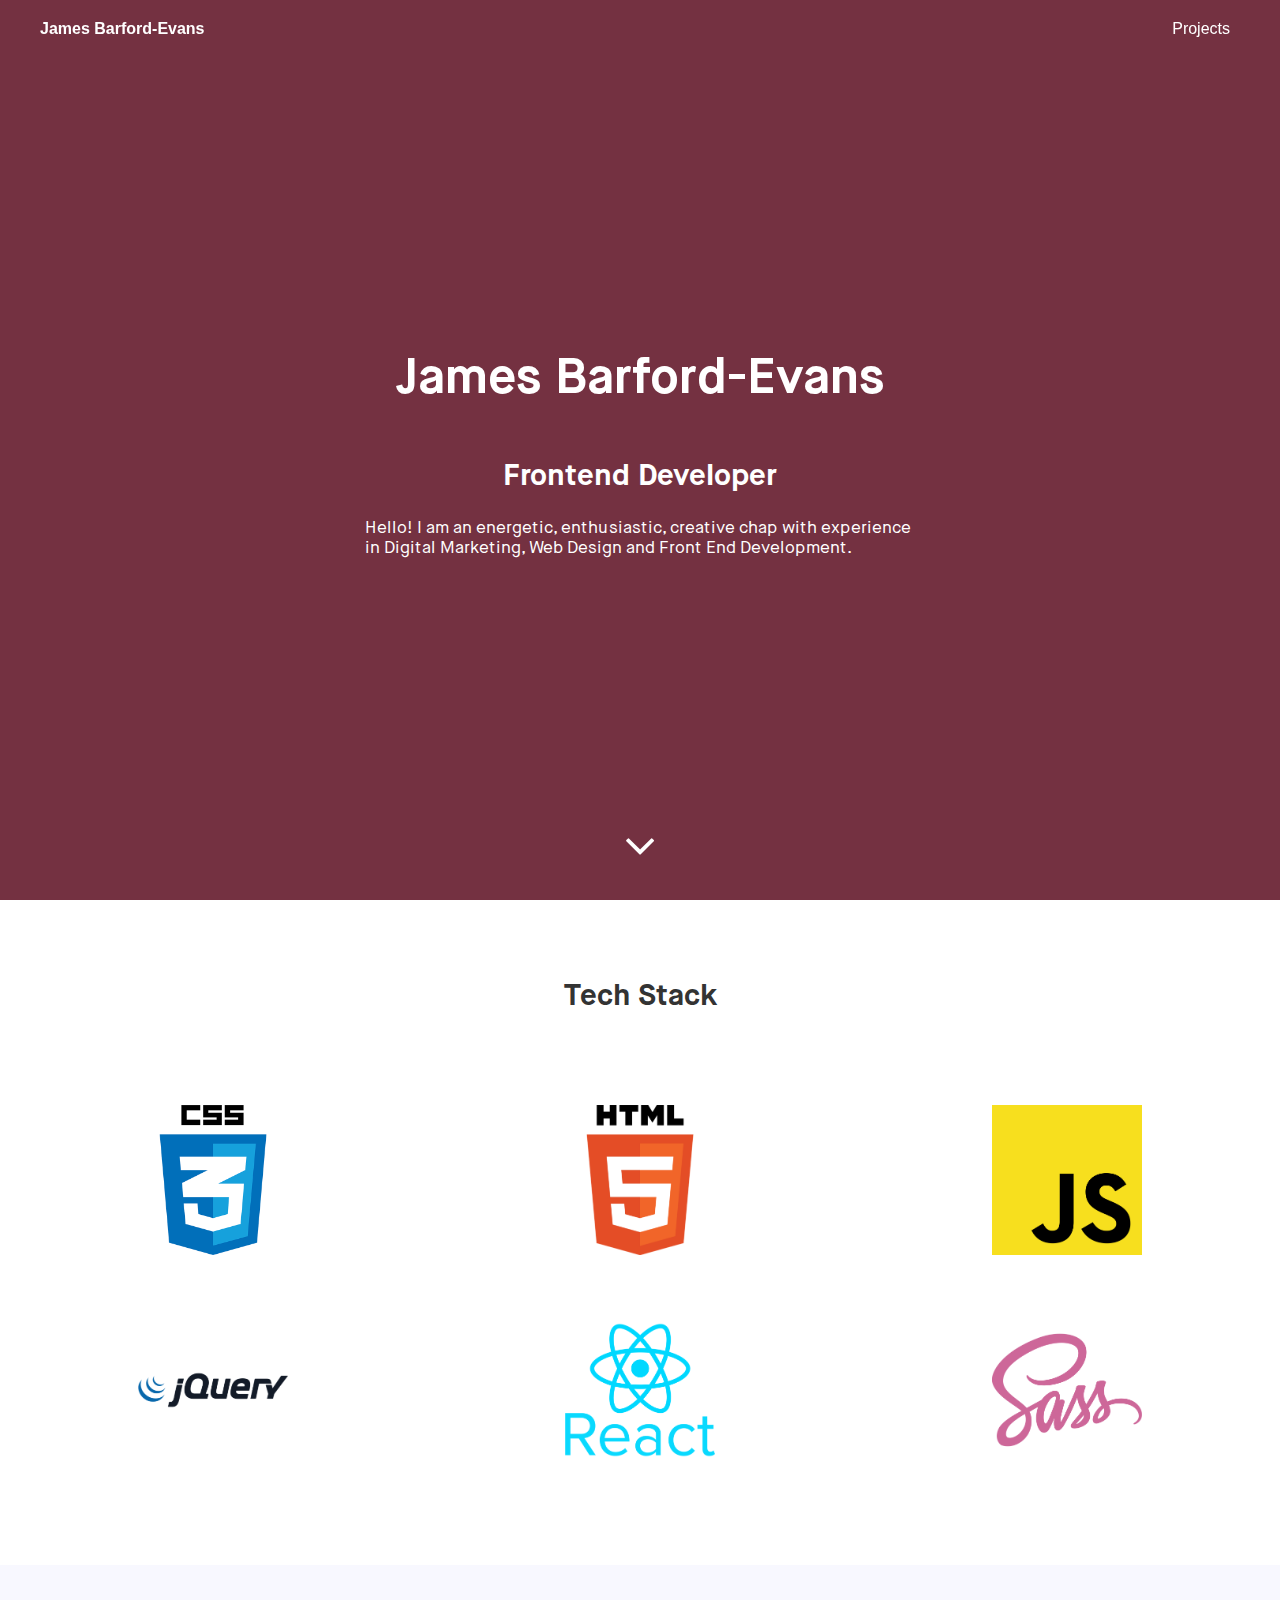
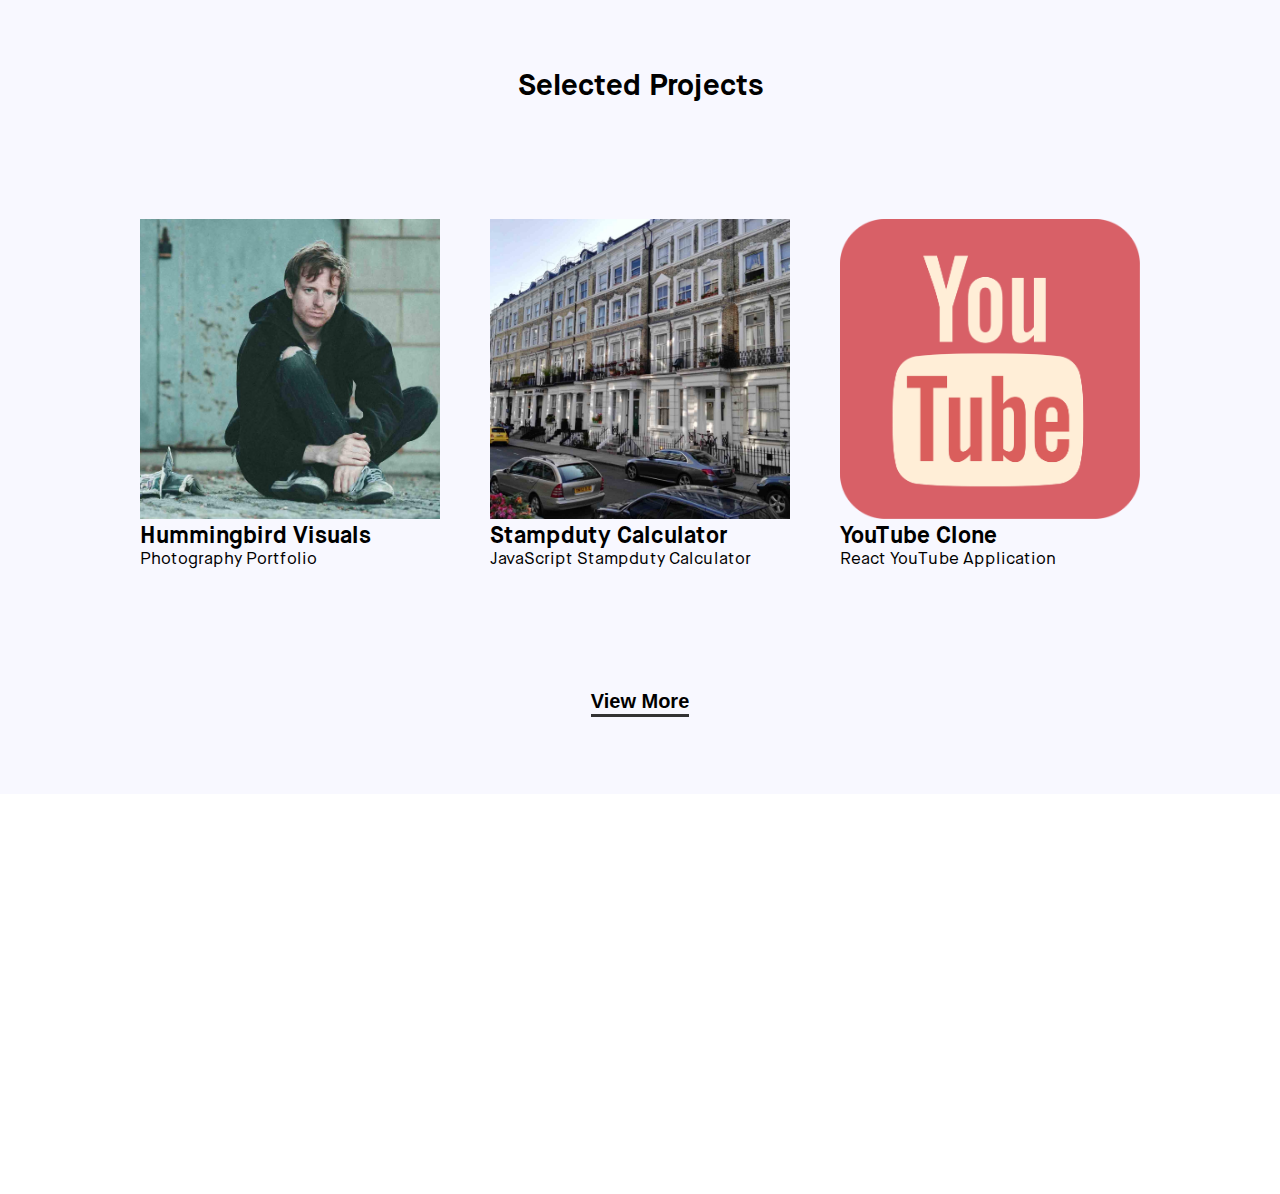
==== index.html @ e79465d1 "new files" ====
<!DOCTYPE html><html lang="en"><head><meta charset="utf-8"><meta name="viewport" content="width=device-width,initial-scale=1,shrink-to-fit=no"><meta name="theme-color" content="#000000"><link rel="manifest" href="/manifest.json"><link rel="shortcut icon" href="/favicon.png"><title>James Barford-Evans | Portfolio</title><link href="/static/css/main.0b4ca2fa.css" rel="stylesheet"></head><body><noscript>You need to enable JavaScript to run this app.</noscript><div id="root"></div><script type="text/javascript" src="/static/js/main.8e9142e5.js"></script></body></html>
---- static/css/main.0b4ca2fa.css ----
/*!
 *  Font Awesome 4.7.0 by @davegandy - http://fontawesome.io - @fontawesome
 *  License - http://fontawesome.io/license (Font: SIL OFL 1.1, CSS: MIT License)
 */@font-face{font-family:FontAwesome;src:url(/static/media/fontawesome-webfont.674f50d2.eot);src:url(/static/media/fontawesome-webfont.674f50d2.eot?#iefix&v=4.7.0) format("embedded-opentype"),url(/static/media/fontawesome-webfont.af7ae505.woff2) format("woff2"),url(/static/media/fontawesome-webfont.fee66e71.woff) format("woff"),url(/static/media/fontawesome-webfont.b06871f2.ttf) format("truetype"),url(/static/media/fontawesome-webfont.912ec66d.svg#fontawesomeregular) format("svg");font-weight:400;font-style:normal}.fa{display:inline-block;font:normal normal normal 14px/1 FontAwesome;font-size:inherit;text-rendering:auto;-webkit-font-smoothing:antialiased;-moz-osx-font-smoothing:grayscale}.fa-lg{font-size:1.33333333em;line-height:.75em;vertical-align:-15%}.fa-2x{font-size:2em}.fa-3x{font-size:3em}.fa-4x{font-size:4em}.fa-5x{font-size:5em}.fa-fw{width:1.28571429em;text-align:center}.fa-ul{padding-left:0;margin-left:2.14285714em;list-style-type:none}.fa-ul>li{position:relative}.fa-li{position:absolute;left:-2.14285714em;width:2.14285714em;top:.14285714em;text-align:center}.fa-li.fa-lg{left:-1.85714286em}.fa-border{padding:.2em .25em .15em;border:.08em solid #eee;border-radius:.1em}.fa-pull-left{float:left}.fa-pull-right{float:right}.fa.fa-pull-left{margin-right:.3em}.fa.fa-pull-right{margin-left:.3em}.pull-right{float:right}.pull-left{float:left}.fa.pull-left{margin-right:.3em}.fa.pull-right{margin-left:.3em}.fa-spin{-webkit-animation:fa-spin 2s infinite linear;animation:fa-spin 2s infinite linear}.fa-pulse{-webkit-animation:fa-spin 1s infinite steps(8);animation:fa-spin 1s infinite steps(8)}@-webkit-keyframes fa-spin{0%{-webkit-transform:rotate(0deg);transform:rotate(0deg)}to{-webkit-transform:rotate(359deg);transform:rotate(359deg)}}@keyframes fa-spin{0%{-webkit-transform:rotate(0deg);transform:rotate(0deg)}to{-webkit-transform:rotate(359deg);transform:rotate(359deg)}}.fa-rotate-90{-ms-filter:"progid:DXImageTransform.Microsoft.BasicImage(rotation=1)";-webkit-transform:rotate(90deg);-ms-transform:rotate(90deg);transform:rotate(90deg)}.fa-rotate-180{-ms-filter:"progid:DXImageTransform.Microsoft.BasicImage(rotation=2)";-webkit-transform:rotate(180deg);-ms-transform:rotate(180deg);transform:rotate(180deg)}.fa-rotate-270{-ms-filter:"progid:DXImageTransform.Microsoft.BasicImage(rotation=3)";-webkit-transform:rotate(270deg);-ms-transform:rotate(270deg);transform:rotate(270deg)}.fa-flip-horizontal{-ms-filter:"progid:DXImageTransform.Microsoft.BasicImage(rotation=0, mirror=1)";-webkit-transform:scaleX(-1);-ms-transform:scaleX(-1);transform:scaleX(-1)}.fa-flip-vertical{-ms-filter:"progid:DXImageTransform.Microsoft.BasicImage(rotation=2, mirror=1)";-webkit-transform:scaleY(-1);-ms-transform:scaleY(-1);transform:scaleY(-1)}:root .fa-flip-horizontal,:root .fa-flip-vertical,:root .fa-rotate-90,:root .fa-rotate-180,:root .fa-rotate-270{-webkit-filter:none;filter:none}.fa-stack{position:relative;display:inline-block;width:2em;height:2em;line-height:2em;vertical-align:middle}.fa-stack-1x,.fa-stack-2x{position:absolute;left:0;width:100%;text-align:center}.fa-stack-1x{line-height:inherit}.fa-stack-2x{font-size:2em}.fa-inverse{color:#fff}.fa-glass:before{content:"\F000"}.fa-music:before{content:"\F001"}.fa-search:before{content:"\F002"}.fa-envelope-o:before{content:"\F003"}.fa-heart:before{content:"\F004"}.fa-star:before{content:"\F005"}.fa-star-o:before{content:"\F006"}.fa-user:before{content:"\F007"}.fa-film:before{content:"\F008"}.fa-th-large:before{content:"\F009"}.fa-th:before{content:"\F00A"}.fa-th-list:before{content:"\F00B"}.fa-check:before{content:"\F00C"}.fa-close:before,.fa-remove:before,.fa-times:before{content:"\F00D"}.fa-search-plus:before{content:"\F00E"}.fa-search-minus:before{content:"\F010"}.fa-power-off:before{content:"\F011"}.fa-signal:before{content:"\F012"}.fa-cog:before,.fa-gear:before{content:"\F013"}.fa-trash-o:before{content:"\F014"}.fa-home:before{content:"\F015"}.fa-file-o:before{content:"\F016"}.fa-clock-o:before{content:"\F017"}.fa-road:before{content:"\F018"}.fa-download:before{content:"\F019"}.fa-arrow-circle-o-down:before{content:"\F01A"}.fa-arrow-circle-o-up:before{content:"\F01B"}.fa-inbox:before{content:"\F01C"}.fa-play-circle-o:before{content:"\F01D"}.fa-repeat:before,.fa-rotate-right:before{content:"\F01E"}.fa-refresh:before{content:"\F021"}.fa-list-alt:before{content:"\F022"}.fa-lock:before{content:"\F023"}.fa-flag:before{content:"\F024"}.fa-headphones:before{content:"\F025"}.fa-volume-off:before{content:"\F026"}.fa-volume-down:before{content:"\F027"}.fa-volume-up:before{content:"\F028"}.fa-qrcode:before{content:"\F029"}.fa-barcode:before{content:"\F02A"}.fa-tag:before{content:"\F02B"}.fa-tags:before{content:"\F02C"}.fa-book:before{content:"\F02D"}.fa-bookmark:before{content:"\F02E"}.fa-print:before{content:"\F02F"}.fa-camera:before{content:"\F030"}.fa-font:before{content:"\F031"}.fa-bold:before{content:"\F032"}.fa-italic:before{content:"\F033"}.fa-text-height:before{content:"\F034"}.fa-text-width:before{content:"\F035"}.fa-align-left:before{content:"\F036"}.fa-align-center:before{content:"\F037"}.fa-align-right:before{content:"\F038"}.fa-align-justify:before{content:"\F039"}.fa-list:before{content:"\F03A"}.fa-dedent:before,.fa-outdent:before{content:"\F03B"}.fa-indent:before{content:"\F03C"}.fa-video-camera:before{content:"\F03D"}.fa-image:before,.fa-photo:before,.fa-picture-o:before{content:"\F03E"}.fa-pencil:before{content:"\F040"}.fa-map-marker:before{content:"\F041"}.fa-adjust:before{content:"\F042"}.fa-tint:before{content:"\F043"}.fa-edit:before,.fa-pencil-square-o:before{content:"\F044"}.fa-share-square-o:before{content:"\F045"}.fa-check-square-o:before{content:"\F046"}.fa-arrows:before{content:"\F047"}.fa-step-backward:before{content:"\F048"}.fa-fast-backward:before{content:"\F049"}.fa-backward:before{content:"\F04A"}.fa-play:before{content:"\F04B"}.fa-pause:before{content:"\F04C"}.fa-stop:before{content:"\F04D"}.fa-forward:before{content:"\F04E"}.fa-fast-forward:before{content:"\F050"}.fa-step-forward:before{content:"\F051"}.fa-eject:before{content:"\F052"}.fa-chevron-left:before{content:"\F053"}.fa-chevron-right:before{content:"\F054"}.fa-plus-circle:before{content:"\F055"}.fa-minus-circle:before{content:"\F056"}.fa-times-circle:before{content:"\F057"}.fa-check-circle:before{content:"\F058"}.fa-question-circle:before{content:"\F059"}.fa-info-circle:before{content:"\F05A"}.fa-crosshairs:before{content:"\F05B"}.fa-times-circle-o:before{content:"\F05C"}.fa-check-circle-o:before{content:"\F05D"}.fa-ban:before{content:"\F05E"}.fa-arrow-left:before{content:"\F060"}.fa-arrow-right:before{content:"\F061"}.fa-arrow-up:before{content:"\F062"}.fa-arrow-down:before{content:"\F063"}.fa-mail-forward:before,.fa-share:before{content:"\F064"}.fa-expand:before{content:"\F065"}.fa-compress:before{content:"\F066"}.fa-plus:before{content:"\F067"}.fa-minus:before{content:"\F068"}.fa-asterisk:before{content:"\F069"}.fa-exclamation-circle:before{content:"\F06A"}.fa-gift:before{content:"\F06B"}.fa-leaf:before{content:"\F06C"}.fa-fire:before{content:"\F06D"}.fa-eye:before{content:"\F06E"}.fa-eye-slash:before{content:"\F070"}.fa-exclamation-triangle:before,.fa-warning:before{content:"\F071"}.fa-plane:before{content:"\F072"}.fa-calendar:before{content:"\F073"}.fa-random:before{content:"\F074"}.fa-comment:before{content:"\F075"}.fa-magnet:before{content:"\F076"}.fa-chevron-up:before{content:"\F077"}.fa-chevron-down:before{content:"\F078"}.fa-retweet:before{content:"\F079"}.fa-shopping-cart:before{content:"\F07A"}.fa-folder:before{content:"\F07B"}.fa-folder-open:before{content:"\F07C"}.fa-arrows-v:before{content:"\F07D"}.fa-arrows-h:before{content:"\F07E"}.fa-bar-chart-o:before,.fa-bar-chart:before{content:"\F080"}.fa-twitter-square:before{content:"\F081"}.fa-facebook-square:before{content:"\F082"}.fa-camera-retro:before{content:"\F083"}.fa-key:before{content:"\F084"}.fa-cogs:before,.fa-gears:before{content:"\F085"}.fa-comments:before{content:"\F086"}.fa-thumbs-o-up:before{content:"\F087"}.fa-thumbs-o-down:before{content:"\F088"}.fa-star-half:before{content:"\F089"}.fa-heart-o:before{content:"\F08A"}.fa-sign-out:before{content:"\F08B"}.fa-linkedin-square:before{content:"\F08C"}.fa-thumb-tack:before{content:"\F08D"}.fa-external-link:before{content:"\F08E"}.fa-sign-in:before{content:"\F090"}.fa-trophy:before{content:"\F091"}.fa-github-square:before{content:"\F092"}.fa-upload:before{content:"\F093"}.fa-lemon-o:before{content:"\F094"}.fa-phone:before{content:"\F095"}.fa-square-o:before{content:"\F096"}.fa-bookmark-o:before{content:"\F097"}.fa-phone-square:before{content:"\F098"}.fa-twitter:before{content:"\F099"}.fa-facebook-f:before,.fa-facebook:before{content:"\F09A"}.fa-github:before{content:"\F09B"}.fa-unlock:before{content:"\F09C"}.fa-credit-card:before{content:"\F09D"}.fa-feed:before,.fa-rss:before{content:"\F09E"}.fa-hdd-o:before{content:"\F0A0"}.fa-bullhorn:before{content:"\F0A1"}.fa-bell:before{content:"\F0F3"}.fa-certificate:before{content:"\F0A3"}.fa-hand-o-right:before{content:"\F0A4"}.fa-hand-o-left:before{content:"\F0A5"}.fa-hand-o-up:before{content:"\F0A6"}.fa-hand-o-down:before{content:"\F0A7"}.fa-arrow-circle-left:before{content:"\F0A8"}.fa-arrow-circle-right:before{content:"\F0A9"}.fa-arrow-circle-up:before{content:"\F0AA"}.fa-arrow-circle-down:before{content:"\F0AB"}.fa-globe:before{content:"\F0AC"}.fa-wrench:before{content:"\F0AD"}.fa-tasks:before{content:"\F0AE"}.fa-filter:before{content:"\F0B0"}.fa-briefcase:before{content:"\F0B1"}.fa-arrows-alt:before{content:"\F0B2"}.fa-group:before,.fa-users:before{content:"\F0C0"}.fa-chain:before,.fa-link:before{content:"\F0C1"}.fa-cloud:before{content:"\F0C2"}.fa-flask:before{content:"\F0C3"}.fa-cut:before,.fa-scissors:before{content:"\F0C4"}.fa-copy:before,.fa-files-o:before{content:"\F0C5"}.fa-paperclip:before{content:"\F0C6"}.fa-floppy-o:before,.fa-save:before{content:"\F0C7"}.fa-square:before{content:"\F0C8"}.fa-bars:before,.fa-navicon:before,.fa-reorder:before{content:"\F0C9"}.fa-list-ul:before{content:"\F0CA"}.fa-list-ol:before{content:"\F0CB"}.fa-strikethrough:before{content:"\F0CC"}.fa-underline:before{content:"\F0CD"}.fa-table:before{content:"\F0CE"}.fa-magic:before{content:"\F0D0"}.fa-truck:before{content:"\F0D1"}.fa-pinterest:before{content:"\F0D2"}.fa-pinterest-square:before{content:"\F0D3"}.fa-google-plus-square:before{content:"\F0D4"}.fa-google-plus:before{content:"\F0D5"}.fa-money:before{content:"\F0D6"}.fa-caret-down:before{content:"\F0D7"}.fa-caret-up:before{content:"\F0D8"}.fa-caret-left:before{content:"\F0D9"}.fa-caret-right:before{content:"\F0DA"}.fa-columns:before{content:"\F0DB"}.fa-sort:before,.fa-unsorted:before{content:"\F0DC"}.fa-sort-desc:before,.fa-sort-down:before{content:"\F0DD"}.fa-sort-asc:before,.fa-sort-up:before{content:"\F0DE"}.fa-envelope:before{content:"\F0E0"}.fa-linkedin:before{content:"\F0E1"}.fa-rotate-left:before,.fa-undo:before{content:"\F0E2"}.fa-gavel:before,.fa-legal:before{content:"\F0E3"}.fa-dashboard:before,.fa-tachometer:before{content:"\F0E4"}.fa-comment-o:before{content:"\F0E5"}.fa-comments-o:before{content:"\F0E6"}.fa-bolt:before,.fa-flash:before{content:"\F0E7"}.fa-sitemap:before{content:"\F0E8"}.fa-umbrella:before{content:"\F0E9"}.fa-clipboard:before,.fa-paste:before{content:"\F0EA"}.fa-lightbulb-o:before{content:"\F0EB"}.fa-exchange:before{content:"\F0EC"}.fa-cloud-download:before{content:"\F0ED"}.fa-cloud-upload:before{content:"\F0EE"}.fa-user-md:before{content:"\F0F0"}.fa-stethoscope:before{content:"\F0F1"}.fa-suitcase:before{content:"\F0F2"}.fa-bell-o:before{content:"\F0A2"}.fa-coffee:before{content:"\F0F4"}.fa-cutlery:before{content:"\F0F5"}.fa-file-text-o:before{content:"\F0F6"}.fa-building-o:before{content:"\F0F7"}.fa-hospital-o:before{content:"\F0F8"}.fa-ambulance:before{content:"\F0F9"}.fa-medkit:before{content:"\F0FA"}.fa-fighter-jet:before{content:"\F0FB"}.fa-beer:before{content:"\F0FC"}.fa-h-square:before{content:"\F0FD"}.fa-plus-square:before{content:"\F0FE"}.fa-angle-double-left:before{content:"\F100"}.fa-angle-double-right:before{content:"\F101"}.fa-angle-double-up:before{content:"\F102"}.fa-angle-double-down:before{content:"\F103"}.fa-angle-left:before{content:"\F104"}.fa-angle-right:before{content:"\F105"}.fa-angle-up:before{content:"\F106"}.fa-angle-down:before{content:"\F107"}.fa-desktop:before{content:"\F108"}.fa-laptop:before{content:"\F109"}.fa-tablet:before{content:"\F10A"}.fa-mobile-phone:before,.fa-mobile:before{content:"\F10B"}.fa-circle-o:before{content:"\F10C"}.fa-quote-left:before{content:"\F10D"}.fa-quote-right:before{content:"\F10E"}.fa-spinner:before{content:"\F110"}.fa-circle:before{content:"\F111"}.fa-mail-reply:before,.fa-reply:before{content:"\F112"}.fa-github-alt:before{content:"\F113"}.fa-folder-o:before{content:"\F114"}.fa-folder-open-o:before{content:"\F115"}.fa-smile-o:before{content:"\F118"}.fa-frown-o:before{content:"\F119"}.fa-meh-o:before{content:"\F11A"}.fa-gamepad:before{content:"\F11B"}.fa-keyboard-o:before{content:"\F11C"}.fa-flag-o:before{content:"\F11D"}.fa-flag-checkered:before{content:"\F11E"}.fa-terminal:before{content:"\F120"}.fa-code:before{content:"\F121"}.fa-mail-reply-all:before,.fa-reply-all:before{content:"\F122"}.fa-star-half-empty:before,.fa-star-half-full:before,.fa-star-half-o:before{content:"\F123"}.fa-location-arrow:before{content:"\F124"}.fa-crop:before{content:"\F125"}.fa-code-fork:before{content:"\F126"}.fa-chain-broken:before,.fa-unlink:before{content:"\F127"}.fa-question:before{content:"\F128"}.fa-info:before{content:"\F129"}.fa-exclamation:before{content:"\F12A"}.fa-superscript:before{content:"\F12B"}.fa-subscript:before{content:"\F12C"}.fa-eraser:before{content:"\F12D"}.fa-puzzle-piece:before{content:"\F12E"}.fa-microphone:before{content:"\F130"}.fa-microphone-slash:before{content:"\F131"}.fa-shield:before{content:"\F132"}.fa-calendar-o:before{content:"\F133"}.fa-fire-extinguisher:before{content:"\F134"}.fa-rocket:before{content:"\F135"}.fa-maxcdn:before{content:"\F136"}.fa-chevron-circle-left:before{content:"\F137"}.fa-chevron-circle-right:before{content:"\F138"}.fa-chevron-circle-up:before{content:"\F139"}.fa-chevron-circle-down:before{content:"\F13A"}.fa-html5:before{content:"\F13B"}.fa-css3:before{content:"\F13C"}.fa-anchor:before{content:"\F13D"}.fa-unlock-alt:before{content:"\F13E"}.fa-bullseye:before{content:"\F140"}.fa-ellipsis-h:before{content:"\F141"}.fa-ellipsis-v:before{content:"\F142"}.fa-rss-square:before{content:"\F143"}.fa-play-circle:before{content:"\F144"}.fa-ticket:before{content:"\F145"}.fa-minus-square:before{content:"\F146"}.fa-minus-square-o:before{content:"\F147"}.fa-level-up:before{content:"\F148"}.fa-level-down:before{content:"\F149"}.fa-check-square:before{content:"\F14A"}.fa-pencil-square:before{content:"\F14B"}.fa-external-link-square:before{content:"\F14C"}.fa-share-square:before{content:"\F14D"}.fa-compass:before{content:"\F14E"}.fa-caret-square-o-down:before,.fa-toggle-down:before{content:"\F150"}.fa-caret-square-o-up:before,.fa-toggle-up:before{content:"\F151"}.fa-caret-square-o-right:before,.fa-toggle-right:before{content:"\F152"}.fa-eur:before,.fa-euro:before{content:"\F153"}.fa-gbp:before{content:"\F154"}.fa-dollar:before,.fa-usd:before{content:"\F155"}.fa-inr:before,.fa-rupee:before{content:"\F156"}.fa-cny:before,.fa-jpy:before,.fa-rmb:before,.fa-yen:before{content:"\F157"}.fa-rouble:before,.fa-rub:before,.fa-ruble:before{content:"\F158"}.fa-krw:before,.fa-won:before{content:"\F159"}.fa-bitcoin:before,.fa-btc:before{content:"\F15A"}.fa-file:before{content:"\F15B"}.fa-file-text:before{content:"\F15C"}.fa-sort-alpha-asc:before{content:"\F15D"}.fa-sort-alpha-desc:before{content:"\F15E"}.fa-sort-amount-asc:before{content:"\F160"}.fa-sort-amount-desc:before{content:"\F161"}.fa-sort-numeric-asc:before{content:"\F162"}.fa-sort-numeric-desc:before{content:"\F163"}.fa-thumbs-up:before{content:"\F164"}.fa-thumbs-down:before{content:"\F165"}.fa-youtube-square:before{content:"\F166"}.fa-youtube:before{content:"\F167"}.fa-xing:before{content:"\F168"}.fa-xing-square:before{content:"\F169"}.fa-youtube-play:before{content:"\F16A"}.fa-dropbox:before{content:"\F16B"}.fa-stack-overflow:before{content:"\F16C"}.fa-instagram:before{content:"\F16D"}.fa-flickr:before{content:"\F16E"}.fa-adn:before{content:"\F170"}.fa-bitbucket:before{content:"\F171"}.fa-bitbucket-square:before{content:"\F172"}.fa-tumblr:before{content:"\F173"}.fa-tumblr-square:before{content:"\F174"}.fa-long-arrow-down:before{content:"\F175"}.fa-long-arrow-up:before{content:"\F176"}.fa-long-arrow-left:before{content:"\F177"}.fa-long-arrow-right:before{content:"\F178"}.fa-apple:before{content:"\F179"}.fa-windows:before{content:"\F17A"}.fa-android:before{content:"\F17B"}.fa-linux:before{content:"\F17C"}.fa-dribbble:before{content:"\F17D"}.fa-skype:before{content:"\F17E"}.fa-foursquare:before{content:"\F180"}.fa-trello:before{content:"\F181"}.fa-female:before{content:"\F182"}.fa-male:before{content:"\F183"}.fa-gittip:before,.fa-gratipay:before{content:"\F184"}.fa-sun-o:before{content:"\F185"}.fa-moon-o:before{content:"\F186"}.fa-archive:before{content:"\F187"}.fa-bug:before{content:"\F188"}.fa-vk:before{content:"\F189"}.fa-weibo:before{content:"\F18A"}.fa-renren:before{content:"\F18B"}.fa-pagelines:before{content:"\F18C"}.fa-stack-exchange:before{content:"\F18D"}.fa-arrow-circle-o-right:before{content:"\F18E"}.fa-arrow-circle-o-left:before{content:"\F190"}.fa-caret-square-o-left:before,.fa-toggle-left:before{content:"\F191"}.fa-dot-circle-o:before{content:"\F192"}.fa-wheelchair:before{content:"\F193"}.fa-vimeo-square:before{content:"\F194"}.fa-try:before,.fa-turkish-lira:before{content:"\F195"}.fa-plus-square-o:before{content:"\F196"}.fa-space-shuttle:before{content:"\F197"}.fa-slack:before{content:"\F198"}.fa-envelope-square:before{content:"\F199"}.fa-wordpress:before{content:"\F19A"}.fa-openid:before{content:"\F19B"}.fa-bank:before,.fa-institution:before,.fa-university:before{content:"\F19C"}.fa-graduation-cap:before,.fa-mortar-board:before{content:"\F19D"}.fa-yahoo:before{content:"\F19E"}.fa-google:before{content:"\F1A0"}.fa-reddit:before{content:"\F1A1"}.fa-reddit-square:before{content:"\F1A2"}.fa-stumbleupon-circle:before{content:"\F1A3"}.fa-stumbleupon:before{content:"\F1A4"}.fa-delicious:before{content:"\F1A5"}.fa-digg:before{content:"\F1A6"}.fa-pied-piper-pp:before{content:"\F1A7"}.fa-pied-piper-alt:before{content:"\F1A8"}.fa-drupal:before{content:"\F1A9"}.fa-joomla:before{content:"\F1AA"}.fa-language:before{content:"\F1AB"}.fa-fax:before{content:"\F1AC"}.fa-building:before{content:"\F1AD"}.fa-child:before{content:"\F1AE"}.fa-paw:before{content:"\F1B0"}.fa-spoon:before{content:"\F1B1"}.fa-cube:before{content:"\F1B2"}.fa-cubes:before{content:"\F1B3"}.fa-behance:before{content:"\F1B4"}.fa-behance-square:before{content:"\F1B5"}.fa-steam:before{content:"\F1B6"}.fa-steam-square:before{content:"\F1B7"}.fa-recycle:before{content:"\F1B8"}.fa-automobile:before,.fa-car:before{content:"\F1B9"}.fa-cab:before,.fa-taxi:before{content:"\F1BA"}.fa-tree:before{content:"\F1BB"}.fa-spotify:before{content:"\F1BC"}.fa-deviantart:before{content:"\F1BD"}.fa-soundcloud:before{content:"\F1BE"}.fa-database:before{content:"\F1C0"}.fa-file-pdf-o:before{content:"\F1C1"}.fa-file-word-o:before{content:"\F1C2"}.fa-file-excel-o:before{content:"\F1C3"}.fa-file-powerpoint-o:before{content:"\F1C4"}.fa-file-image-o:before,.fa-file-photo-o:before,.fa-file-picture-o:before{content:"\F1C5"}.fa-file-archive-o:before,.fa-file-zip-o:before{content:"\F1C6"}.fa-file-audio-o:before,.fa-file-sound-o:before{content:"\F1C7"}.fa-file-movie-o:before,.fa-file-video-o:before{content:"\F1C8"}.fa-file-code-o:before{content:"\F1C9"}.fa-vine:before{content:"\F1CA"}.fa-codepen:before{content:"\F1CB"}.fa-jsfiddle:before{content:"\F1CC"}.fa-life-bouy:before,.fa-life-buoy:before,.fa-life-ring:before,.fa-life-saver:before,.fa-support:before{content:"\F1CD"}.fa-circle-o-notch:before{content:"\F1CE"}.fa-ra:before,.fa-rebel:before,.fa-resistance:before{content:"\F1D0"}.fa-empire:before,.fa-ge:before{content:"\F1D1"}.fa-git-square:before{content:"\F1D2"}.fa-git:before{content:"\F1D3"}.fa-hacker-news:before,.fa-y-combinator-square:before,.fa-yc-square:before{content:"\F1D4"}.fa-tencent-weibo:before{content:"\F1D5"}.fa-qq:before{content:"\F1D6"}.fa-wechat:before,.fa-weixin:before{content:"\F1D7"}.fa-paper-plane:before,.fa-send:before{content:"\F1D8"}.fa-paper-plane-o:before,.fa-send-o:before{content:"\F1D9"}.fa-history:before{content:"\F1DA"}.fa-circle-thin:before{content:"\F1DB"}.fa-header:before{content:"\F1DC"}.fa-paragraph:before{content:"\F1DD"}.fa-sliders:before{content:"\F1DE"}.fa-share-alt:before{content:"\F1E0"}.fa-share-alt-square:before{content:"\F1E1"}.fa-bomb:before{content:"\F1E2"}.fa-futbol-o:before,.fa-soccer-ball-o:before{content:"\F1E3"}.fa-tty:before{content:"\F1E4"}.fa-binoculars:before{content:"\F1E5"}.fa-plug:before{content:"\F1E6"}.fa-slideshare:before{content:"\F1E7"}.fa-twitch:before{content:"\F1E8"}.fa-yelp:before{content:"\F1E9"}.fa-newspaper-o:before{content:"\F1EA"}.fa-wifi:before{content:"\F1EB"}.fa-calculator:before{content:"\F1EC"}.fa-paypal:before{content:"\F1ED"}.fa-google-wallet:before{content:"\F1EE"}.fa-cc-visa:before{content:"\F1F0"}.fa-cc-mastercard:before{content:"\F1F1"}.fa-cc-discover:before{content:"\F1F2"}.fa-cc-amex:before{content:"\F1F3"}.fa-cc-paypal:before{content:"\F1F4"}.fa-cc-stripe:before{content:"\F1F5"}.fa-bell-slash:before{content:"\F1F6"}.fa-bell-slash-o:before{content:"\F1F7"}.fa-trash:before{content:"\F1F8"}.fa-copyright:before{content:"\F1F9"}.fa-at:before{content:"\F1FA"}.fa-eyedropper:before{content:"\F1FB"}.fa-paint-brush:before{content:"\F1FC"}.fa-birthday-cake:before{content:"\F1FD"}.fa-area-chart:before{content:"\F1FE"}.fa-pie-chart:before{content:"\F200"}.fa-line-chart:before{content:"\F201"}.fa-lastfm:before{content:"\F202"}.fa-lastfm-square:before{content:"\F203"}.fa-toggle-off:before{content:"\F204"}.fa-toggle-on:before{content:"\F205"}.fa-bicycle:before{content:"\F206"}.fa-bus:before{content:"\F207"}.fa-ioxhost:before{content:"\F208"}.fa-angellist:before{content:"\F209"}.fa-cc:before{content:"\F20A"}.fa-ils:before,.fa-shekel:before,.fa-sheqel:before{content:"\F20B"}.fa-meanpath:before{content:"\F20C"}.fa-buysellads:before{content:"\F20D"}.fa-connectdevelop:before{content:"\F20E"}.fa-dashcube:before{content:"\F210"}.fa-forumbee:before{content:"\F211"}.fa-leanpub:before{content:"\F212"}.fa-sellsy:before{content:"\F213"}.fa-shirtsinbulk:before{content:"\F214"}.fa-simplybuilt:before{content:"\F215"}.fa-skyatlas:before{content:"\F216"}.fa-cart-plus:before{content:"\F217"}.fa-cart-arrow-down:before{content:"\F218"}.fa-diamond:before{content:"\F219"}.fa-ship:before{content:"\F21A"}.fa-user-secret:before{content:"\F21B"}.fa-motorcycle:before{content:"\F21C"}.fa-street-view:before{content:"\F21D"}.fa-heartbeat:before{content:"\F21E"}.fa-venus:before{content:"\F221"}.fa-mars:before{content:"\F222"}.fa-mercury:before{content:"\F223"}.fa-intersex:before,.fa-transgender:before{content:"\F224"}.fa-transgender-alt:before{content:"\F225"}.fa-venus-double:before{content:"\F226"}.fa-mars-double:before{content:"\F227"}.fa-venus-mars:before{content:"\F228"}.fa-mars-stroke:before{content:"\F229"}.fa-mars-stroke-v:before{content:"\F22A"}.fa-mars-stroke-h:before{content:"\F22B"}.fa-neuter:before{content:"\F22C"}.fa-genderless:before{content:"\F22D"}.fa-facebook-official:before{content:"\F230"}.fa-pinterest-p:before{content:"\F231"}.fa-whatsapp:before{content:"\F232"}.fa-server:before{content:"\F233"}.fa-user-plus:before{content:"\F234"}.fa-user-times:before{content:"\F235"}.fa-bed:before,.fa-hotel:before{content:"\F236"}.fa-viacoin:before{content:"\F237"}.fa-train:before{content:"\F238"}.fa-subway:before{content:"\F239"}.fa-medium:before{content:"\F23A"}.fa-y-combinator:before,.fa-yc:before{content:"\F23B"}.fa-optin-monster:before{content:"\F23C"}.fa-opencart:before{content:"\F23D"}.fa-expeditedssl:before{content:"\F23E"}.fa-battery-4:before,.fa-battery-full:before,.fa-battery:before{content:"\F240"}.fa-battery-3:before,.fa-battery-three-quarters:before{content:"\F241"}.fa-battery-2:before,.fa-battery-half:before{content:"\F242"}.fa-battery-1:before,.fa-battery-quarter:before{content:"\F243"}.fa-battery-0:before,.fa-battery-empty:before{content:"\F244"}.fa-mouse-pointer:before{content:"\F245"}.fa-i-cursor:before{content:"\F246"}.fa-object-group:before{content:"\F247"}.fa-object-ungroup:before{content:"\F248"}.fa-sticky-note:before{content:"\F249"}.fa-sticky-note-o:before{content:"\F24A"}.fa-cc-jcb:before{content:"\F24B"}.fa-cc-diners-club:before{content:"\F24C"}.fa-clone:before{content:"\F24D"}.fa-balance-scale:before{content:"\F24E"}.fa-hourglass-o:before{content:"\F250"}.fa-hourglass-1:before,.fa-hourglass-start:before{content:"\F251"}.fa-hourglass-2:before,.fa-hourglass-half:before{content:"\F252"}.fa-hourglass-3:before,.fa-hourglass-end:before{content:"\F253"}.fa-hourglass:before{content:"\F254"}.fa-hand-grab-o:before,.fa-hand-rock-o:before{content:"\F255"}.fa-hand-paper-o:before,.fa-hand-stop-o:before{content:"\F256"}.fa-hand-scissors-o:before{content:"\F257"}.fa-hand-lizard-o:before{content:"\F258"}.fa-hand-spock-o:before{content:"\F259"}.fa-hand-pointer-o:before{content:"\F25A"}.fa-hand-peace-o:before{content:"\F25B"}.fa-trademark:before{content:"\F25C"}.fa-registered:before{content:"\F25D"}.fa-creative-commons:before{content:"\F25E"}.fa-gg:before{content:"\F260"}.fa-gg-circle:before{content:"\F261"}.fa-tripadvisor:before{content:"\F262"}.fa-odnoklassniki:before{content:"\F263"}.fa-odnoklassniki-square:before{content:"\F264"}.fa-get-pocket:before{content:"\F265"}.fa-wikipedia-w:before{content:"\F266"}.fa-safari:before{content:"\F267"}.fa-chrome:before{content:"\F268"}.fa-firefox:before{content:"\F269"}.fa-opera:before{content:"\F26A"}.fa-internet-explorer:before{content:"\F26B"}.fa-television:before,.fa-tv:before{content:"\F26C"}.fa-contao:before{content:"\F26D"}.fa-500px:before{content:"\F26E"}.fa-amazon:before{content:"\F270"}.fa-calendar-plus-o:before{content:"\F271"}.fa-calendar-minus-o:before{content:"\F272"}.fa-calendar-times-o:before{content:"\F273"}.fa-calendar-check-o:before{content:"\F274"}.fa-industry:before{content:"\F275"}.fa-map-pin:before{content:"\F276"}.fa-map-signs:before{content:"\F277"}.fa-map-o:before{content:"\F278"}.fa-map:before{content:"\F279"}.fa-commenting:before{content:"\F27A"}.fa-commenting-o:before{content:"\F27B"}.fa-houzz:before{content:"\F27C"}.fa-vimeo:before{content:"\F27D"}.fa-black-tie:before{content:"\F27E"}.fa-fonticons:before{content:"\F280"}.fa-reddit-alien:before{content:"\F281"}.fa-edge:before{content:"\F282"}.fa-credit-card-alt:before{content:"\F283"}.fa-codiepie:before{content:"\F284"}.fa-modx:before{content:"\F285"}.fa-fort-awesome:before{content:"\F286"}.fa-usb:before{content:"\F287"}.fa-product-hunt:before{content:"\F288"}.fa-mixcloud:before{content:"\F289"}.fa-scribd:before{content:"\F28A"}.fa-pause-circle:before{content:"\F28B"}.fa-pause-circle-o:before{content:"\F28C"}.fa-stop-circle:before{content:"\F28D"}.fa-stop-circle-o:before{content:"\F28E"}.fa-shopping-bag:before{content:"\F290"}.fa-shopping-basket:before{content:"\F291"}.fa-hashtag:before{content:"\F292"}.fa-bluetooth:before{content:"\F293"}.fa-bluetooth-b:before{content:"\F294"}.fa-percent:before{content:"\F295"}.fa-gitlab:before{content:"\F296"}.fa-wpbeginner:before{content:"\F297"}.fa-wpforms:before{content:"\F298"}.fa-envira:before{content:"\F299"}.fa-universal-access:before{content:"\F29A"}.fa-wheelchair-alt:before{content:"\F29B"}.fa-question-circle-o:before{content:"\F29C"}.fa-blind:before{content:"\F29D"}.fa-audio-description:before{content:"\F29E"}.fa-volume-control-phone:before{content:"\F2A0"}.fa-braille:before{content:"\F2A1"}.fa-assistive-listening-systems:before{content:"\F2A2"}.fa-american-sign-language-interpreting:before,.fa-asl-interpreting:before{content:"\F2A3"}.fa-deaf:before,.fa-deafness:before,.fa-hard-of-hearing:before{content:"\F2A4"}.fa-glide:before{content:"\F2A5"}.fa-glide-g:before{content:"\F2A6"}.fa-sign-language:before,.fa-signing:before{content:"\F2A7"}.fa-low-vision:before{content:"\F2A8"}.fa-viadeo:before{content:"\F2A9"}.fa-viadeo-square:before{content:"\F2AA"}.fa-snapchat:before{content:"\F2AB"}.fa-snapchat-ghost:before{content:"\F2AC"}.fa-snapchat-square:before{content:"\F2AD"}.fa-pied-piper:before{content:"\F2AE"}.fa-first-order:before{content:"\F2B0"}.fa-yoast:before{content:"\F2B1"}.fa-themeisle:before{content:"\F2B2"}.fa-google-plus-circle:before,.fa-google-plus-official:before{content:"\F2B3"}.fa-fa:before,.fa-font-awesome:before{content:"\F2B4"}.fa-handshake-o:before{content:"\F2B5"}.fa-envelope-open:before{content:"\F2B6"}.fa-envelope-open-o:before{content:"\F2B7"}.fa-linode:before{content:"\F2B8"}.fa-address-book:before{content:"\F2B9"}.fa-address-book-o:before{content:"\F2BA"}.fa-address-card:before,.fa-vcard:before{content:"\F2BB"}.fa-address-card-o:before,.fa-vcard-o:before{content:"\F2BC"}.fa-user-circle:before{content:"\F2BD"}.fa-user-circle-o:before{content:"\F2BE"}.fa-user-o:before{content:"\F2C0"}.fa-id-badge:before{content:"\F2C1"}.fa-drivers-license:before,.fa-id-card:before{content:"\F2C2"}.fa-drivers-license-o:before,.fa-id-card-o:before{content:"\F2C3"}.fa-quora:before{content:"\F2C4"}.fa-free-code-camp:before{content:"\F2C5"}.fa-telegram:before{content:"\F2C6"}.fa-thermometer-4:before,.fa-thermometer-full:before,.fa-thermometer:before{content:"\F2C7"}.fa-thermometer-3:before,.fa-thermometer-three-quarters:before{content:"\F2C8"}.fa-thermometer-2:before,.fa-thermometer-half:before{content:"\F2C9"}.fa-thermometer-1:before,.fa-thermometer-quarter:before{content:"\F2CA"}.fa-thermometer-0:before,.fa-thermometer-empty:before{content:"\F2CB"}.fa-shower:before{content:"\F2CC"}.fa-bath:before,.fa-bathtub:before,.fa-s15:before{content:"\F2CD"}.fa-podcast:before{content:"\F2CE"}.fa-window-maximize:before{content:"\F2D0"}.fa-window-minimize:before{content:"\F2D1"}.fa-window-restore:before{content:"\F2D2"}.fa-times-rectangle:before,.fa-window-close:before{content:"\F2D3"}.fa-times-rectangle-o:before,.fa-window-close-o:before{content:"\F2D4"}.fa-bandcamp:before{content:"\F2D5"}.fa-grav:before{content:"\F2D6"}.fa-etsy:before{content:"\F2D7"}.fa-imdb:before{content:"\F2D8"}.fa-ravelry:before{content:"\F2D9"}.fa-eercast:before{content:"\F2DA"}.fa-microchip:before{content:"\F2DB"}.fa-snowflake-o:before{content:"\F2DC"}.fa-superpowers:before{content:"\F2DD"}.fa-wpexplorer:before{content:"\F2DE"}.fa-meetup:before{content:"\F2E0"}.sr-only{position:absolute;width:1px;height:1px;padding:0;margin:-1px;overflow:hidden;clip:rect(0,0,0,0);border:0}.sr-only-focusable:active,.sr-only-focusable:focus{position:static;width:auto;height:auto;margin:0;overflow:visible;clip:auto}@font-face{font-family:Maison Neue Bold;src:url(/static/media/MaisonNeue-Bold.b6953f17.woff2) format("woff2"),url(/static/media/MaisonNeue-Bold.0870813d.woff) format("woff");font-weight:700;font-style:normal}@font-face{font-family:Maison Neue STD;src:url(/static/media/MaisonNeue-Book.08c77ea1.woff2) format("woff2"),url(/static/media/MaisonNeue-Book.6ac3d601.woff) format("woff");font-weight:400;font-style:normal}html{line-height:1.15;-ms-text-size-adjust:100%;-webkit-text-size-adjust:100%;-webkit-font-smoothing:antialiased;-moz-osx-font-smoothing:grayscale}body{margin:0}article,aside,figcaption,figure,footer,header,main,nav,section{display:block}figure{margin:1em 40px}hr{-webkit-box-sizing:content-box;box-sizing:content-box;height:0;overflow:visible}pre{font-family:monospace,monospace;font-size:1em}a{background-color:transparent;-webkit-text-decoration-skip:objects;text-decoration:none;color:inherit;font-family:sans-serif}abbr[title]{border-bottom:none;text-decoration:underline;-webkit-text-decoration:underline dotted;text-decoration:underline dotted}b,strong{font-weight:inherit;font-weight:bolder}code,kbd,samp{font-family:monospace,monospace;font-size:1em}dfn{font-style:italic}mark{background-color:#ff0;color:#000}small{font-size:80%}sub,sup{font-size:75%;line-height:0;position:relative;vertical-align:baseline}sub{bottom:-.25em}sup{top:-.5em}audio,video{display:inline-block}audio:not([controls]){display:none;height:0}img{border-style:none}svg:not(:root){overflow:hidden}button,input,optgroup,select,textarea{font-family:Arimo,sans-serif;font-size:100%;line-height:1.15;margin:0}button,input{overflow:visible}button,select{text-transform:none}[type=reset],[type=submit],button,html [type=button]{-webkit-appearance:button}[type=button]::-moz-focus-inner,[type=reset]::-moz-focus-inner,[type=submit]::-moz-focus-inner,button::-moz-focus-inner{border-style:none;padding:0}[type=button]:-moz-focusring,[type=reset]:-moz-focusring,[type=submit]:-moz-focusring,button:-moz-focusring{outline:1px dotted ButtonText}fieldset{padding:.35em .75em .625em}legend{-webkit-box-sizing:border-box;box-sizing:border-box;color:inherit;display:table;max-width:100%;padding:0;white-space:normal}progress{display:inline-block;vertical-align:baseline}textarea{overflow:auto}[type=checkbox],[type=radio]{-webkit-box-sizing:border-box;box-sizing:border-box;padding:0}[type=number]::-webkit-inner-spin-button,[type=number]::-webkit-outer-spin-button{height:auto}[type=search]{-webkit-appearance:textfield;outline-offset:-2px}[type=search]::-webkit-search-cancel-button,[type=search]::-webkit-search-decoration{-webkit-appearance:none}::-webkit-file-upload-button{-webkit-appearance:button;font:inherit}details,menu{display:block}summary{display:list-item}canvas{display:inline-block}[hidden],template{display:none}*{-webkit-box-sizing:border-box;box-sizing:border-box}h1{font-family:Maison Neue Bold,sans-serif;font-size:50px;margin:0;line-height:75px}@media (min-width:320px) and (max-width:740px){h1{font-size:35px;line-height:35px;padding-bottom:20px}}h2{font-family:Maison Neue Bold,sans-serif;font-size:30px}h3{font-size:23px}h3,h4{font-family:Maison Neue Bold,sans-serif;margin:0}h4{font-size:25px}p{font-family:Maison Neue STD,sans-serif;font-size:17px;margin:0}@media (min-width:320px) and (max-width:740px){p{font-size:17px;line-height:22px}}ul{list-style:none;margin:0;padding:0}li{font-family:Maison Neue STD,sans-serif}.nav{padding-top:20px;position:fixed;z-index:2;padding-right:40px;right:0;color:#fff}.nav-ul{display:block;-webkit-transition:.8s;-o-transition:.8s;transition:.8s}.nav-li{display:inline-block;font-size:16px;padding-right:10px;padding-left:20px}.nav-li:nth-child(2) a:hover,.nav-li:nth-child(3) a:hover{border-bottom:2px solid #fff;padding-bottom:5px;-webkit-transition:.3s;-o-transition:.3s;transition:.3s}.nav-li:first-child{font-weight:700;left:0;position:fixed;padding-left:40px}@media (min-width:320px) and (max-width:740px){.nav-li:first-child{padding-left:20px}}.button{list-style:none;padding:0;margin:0;text-align:center;font-weight:700;font-size:20px}.button-link{text-decoration:none;position:relative;display:inline-block;text-align:center;margin:0 auto;margin-top:0;margin-top:80px}.button-link-background{background:#333;position:absolute;height:3px;top:100%;left:0;right:0;bottom:0;z-index:0;-webkit-transition:.3s ease-in-out;-o-transition:.3s ease-in-out;transition:.3s ease-in-out}.button-link:hover .button-link-background{height:100%;top:0;left:-10px;right:-10px;background:#c2efdd;-webkit-transition:.8s ease-in-out;-o-transition:.8s ease-in-out;transition:.8s ease-in-out}.button-link-label{position:relative;z-index:0}.project-page-wrap{top:0;left:0;z-index:0;padding-bottom:80px;position:absolute;width:100%;height:auto;-webkit-animation:fadein .5s;animation:fadein .5s;background:#fff}@-webkit-keyframes fadein{0%{opacity:0}to{opacity:1}}@keyframes fadein{0%{opacity:0}to{opacity:1}}.project-page-wrap p{width:50%;padding:0 40px;line-height:30px}@media (min-width:320px) and (max-width:740px){.project-page-wrap p{width:100%;padding:0 20px}}.back-to-projects{position:fixed;font-variant:small-caps;top:20px;right:40px;color:#fff;font-weight:700}.project-page-block-1,.project-page-block-2{width:100%;display:-ms-flexbox;display:flex;-ms-flex-direction:row;flex-direction:row;-ms-flex-pack:justify;justify-content:space-between;-ms-flex-pack:center;justify-content:center}.project-page-block-1{padding-top:80px;height:auto}@media (min-width:320px) and (max-width:740px){.project-page-block-1{-ms-flex-direction:column-reverse;flex-direction:column-reverse;height:auto}}.project-page-block-2{height:600px}@media (min-width:320px) and (max-width:740px){.project-page-block-2{height:400px;background-position:50%}}.web-showcase-image,.web-showcase-phone-image{margin:0;display:block;position:relative}.web-showcase-image{width:80%}.web-showcase-phone-image{height:280px}.img-block{width:50%;-ms-flex-align:center;align-items:center;-ms-flex-pack:center;justify-content:center}.img-block,.side-header{display:-ms-flexbox;display:flex}.side-header{-ms-flex-direction:column;flex-direction:column;-ms-flex-pack:left;justify-content:left;-ms-flex-align:left;align-items:left;width:40%}@media (min-width:320px) and (max-width:740px){.side-header{width:100%;-ms-flex-pack:center;justify-content:center;-ms-flex-align:center;align-items:center;padding-bottom:40px}}.project-sub-header{text-align:left!important;padding:0!important}@media (min-width:320px) and (max-width:740px){.project-sub-header{text-align:center!important}}.project-splash{position:relative;width:100%;height:400px;-webkit-animation:fadein 1.5s;animation:fadein 1.5s;background:#c2585e}@-webkit-keyframes fadein{0%{opacity:0}to{opacity:1}}@keyframes fadein{0%{opacity:0}to{opacity:1}}.project-splash .project-splash-text{height:100%;width:100%;display:-ms-flexbox;display:flex;-ms-flex-align:center;align-items:center;-ms-flex-pack:center;justify-content:center}@media (min-width:320px) and (max-width:740px){.project-splash .project-splash-text{padding-top:40px}}.project-splash .project-splash-text h3{margin-top:10%;color:#fff;font-variant:small-caps;text-align:center}@media (min-width:320px) and (max-width:740px){.project-splash .project-splash-text h3{line-height:50px}}@media (max-width:414px){.project-splash .project-splash-text .mobcol{margin-left:10px;margin-right:10px;padding:0}}.project-grid{background:#fff;width:100%;margin-bottom:400px;padding-bottom:80px;overflow:hidden}.project-grid h2{margin:0;padding:80px;text-align:center}.project-grid-list{display:-ms-flexbox;display:flex;-ms-flex-direction:row;flex-direction:row;-ms-flex-wrap:wrap;flex-wrap:wrap;-ms-flex-align:center;align-items:center;-ms-flex-pack:center;justify-content:center;height:100%;-webkit-transition:.5s;-o-transition:.5s;transition:.5s}.project-grid-items{margin:10px 2% 40px}.project-grid-img{width:300px;height:300px;-o-object-fit:cover;object-fit:cover}@media (min-width:320px) and (max-width:740px){.project-grid-img{height:270px;-o-object-fit:cover;object-fit:cover}}.footer{height:400px;background-color:#b1c6e5;color:#fff;width:100%;display:-ms-flexbox;display:flex;-ms-flex-direction:column;flex-direction:column;-ms-flex-pack:center;justify-content:center;-ms-flex-align:center;align-items:center;position:fixed;bottom:0;z-index:-1}.footer a{font-weight:700}.footer h3{padding-bottom:10px}.footer-logo-github,.footer-logo-linkedin{display:inline-block;font-size:30px;color:#f8f8ff;margin:20px 5px 5px;text-align:center;padding:7px 0 0;line-height:25px;width:50px;height:50px;border:2px solid #f8f8ff;border-radius:50%}.footer-logo-github:hover,.footer-logo-linkedin:hover{background-color:#f8f8ff;color:#c2585e;border:2px solid #f8f8ff;-webkit-transition:.3s ease-in-out;-o-transition:.3s ease-in-out;transition:.3s ease-in-out}.list-logos{width:40%}.main-list{padding-bottom:50px;background-color:#fff}.main-list h2{color:#333;font-weight:700;text-align:center;margin:0;padding:80px}.list-group{-ms-flex-direction:row;flex-direction:row;-ms-flex-wrap:wrap;flex-wrap:wrap}.list-group,.list-items{display:-ms-flexbox;display:flex}.list-items{-ms-flex-pack:center;justify-content:center;-ms-flex-align:center;align-items:center;margin:10px 2% 0;-ms-flex-positive:1;flex-grow:1;width:calc(100% * 0.25 - 10px - 1px);padding-bottom:50px;letter-spacing:.3px}@media (min-width:320px) and (max-width:740px){.list-items{width:calc(100% * 0.333333333333333 - 10px - 1px)}}.button{list-style:none;padding:0;margin:0;text-align:center;font-weight:700;font-size:20px}.button-link{text-decoration:none;position:relative;display:inline-block;text-align:center;margin:0 auto;margin-top:0;margin-top:80px}.button-link-background{background:#333;position:absolute;height:3px;top:100%;left:0;right:0;bottom:0;z-index:0;-webkit-transition:.3s ease-in-out;-o-transition:.3s ease-in-out;transition:.3s ease-in-out}.button-link:hover .button-link-background{height:100%;top:0;left:-10px;right:-10px;background:#c2efdd;-webkit-transition:.8s ease-in-out;-o-transition:.8s ease-in-out;transition:.8s ease-in-out}.button-link-label{position:relative;z-index:0}.selected-projects{width:100%;margin:0 auto;display:block;padding:0 10px 80px;margin-bottom:400px;background-color:#f8f8ff}@media (min-width:320px) and (max-width:740px){.selected-projects{width:100%}}.selected-projects-title{display:block;text-align:center;padding:80px}.selected-projects-gallery{display:-ms-flexbox;display:flex;-ms-flex-direction:row;flex-direction:row;-ms-flex-wrap:wrap;flex-wrap:wrap;-ms-flex-align:center;align-items:center;-ms-flex-pack:center;justify-content:center;height:100%;width:100%}.selected-projects-item{margin:10px 2% 40px}.project-image{width:300px;height:300px;-o-object-fit:cover;object-fit:cover}@media (min-width:320px) and (max-width:740px){.project-image{height:270px;-o-object-fit:cover;object-fit:cover}}.selected-projects-btn{text-align:center;border-bottom:2px solid #333}.home-text-wrap{display:flex;display:-ms-flexbox;display:-webkit-flex;-ms-flex-direction:column;flex-direction:column;-ms-flex-pack:center;justify-content:center;-ms-flex-align:center;align-items:center;background-color:#743141;text-align:center}.home-text{color:#fff;z-index:1;text-align:center;width:550px}.home-text p{text-align:left}@media (min-width:320px) and (max-width:740px){.home-text{width:auto;padding-left:20px;padding-right:20px}}.fa-angle-down{font-size:50px;color:#fff;position:absolute;bottom:30px}@media (min-width:320px) and (max-width:740px){.fa-angle-down{display:none}}
/*# sourceMappingURL=main.0b4ca2fa.css.map*/
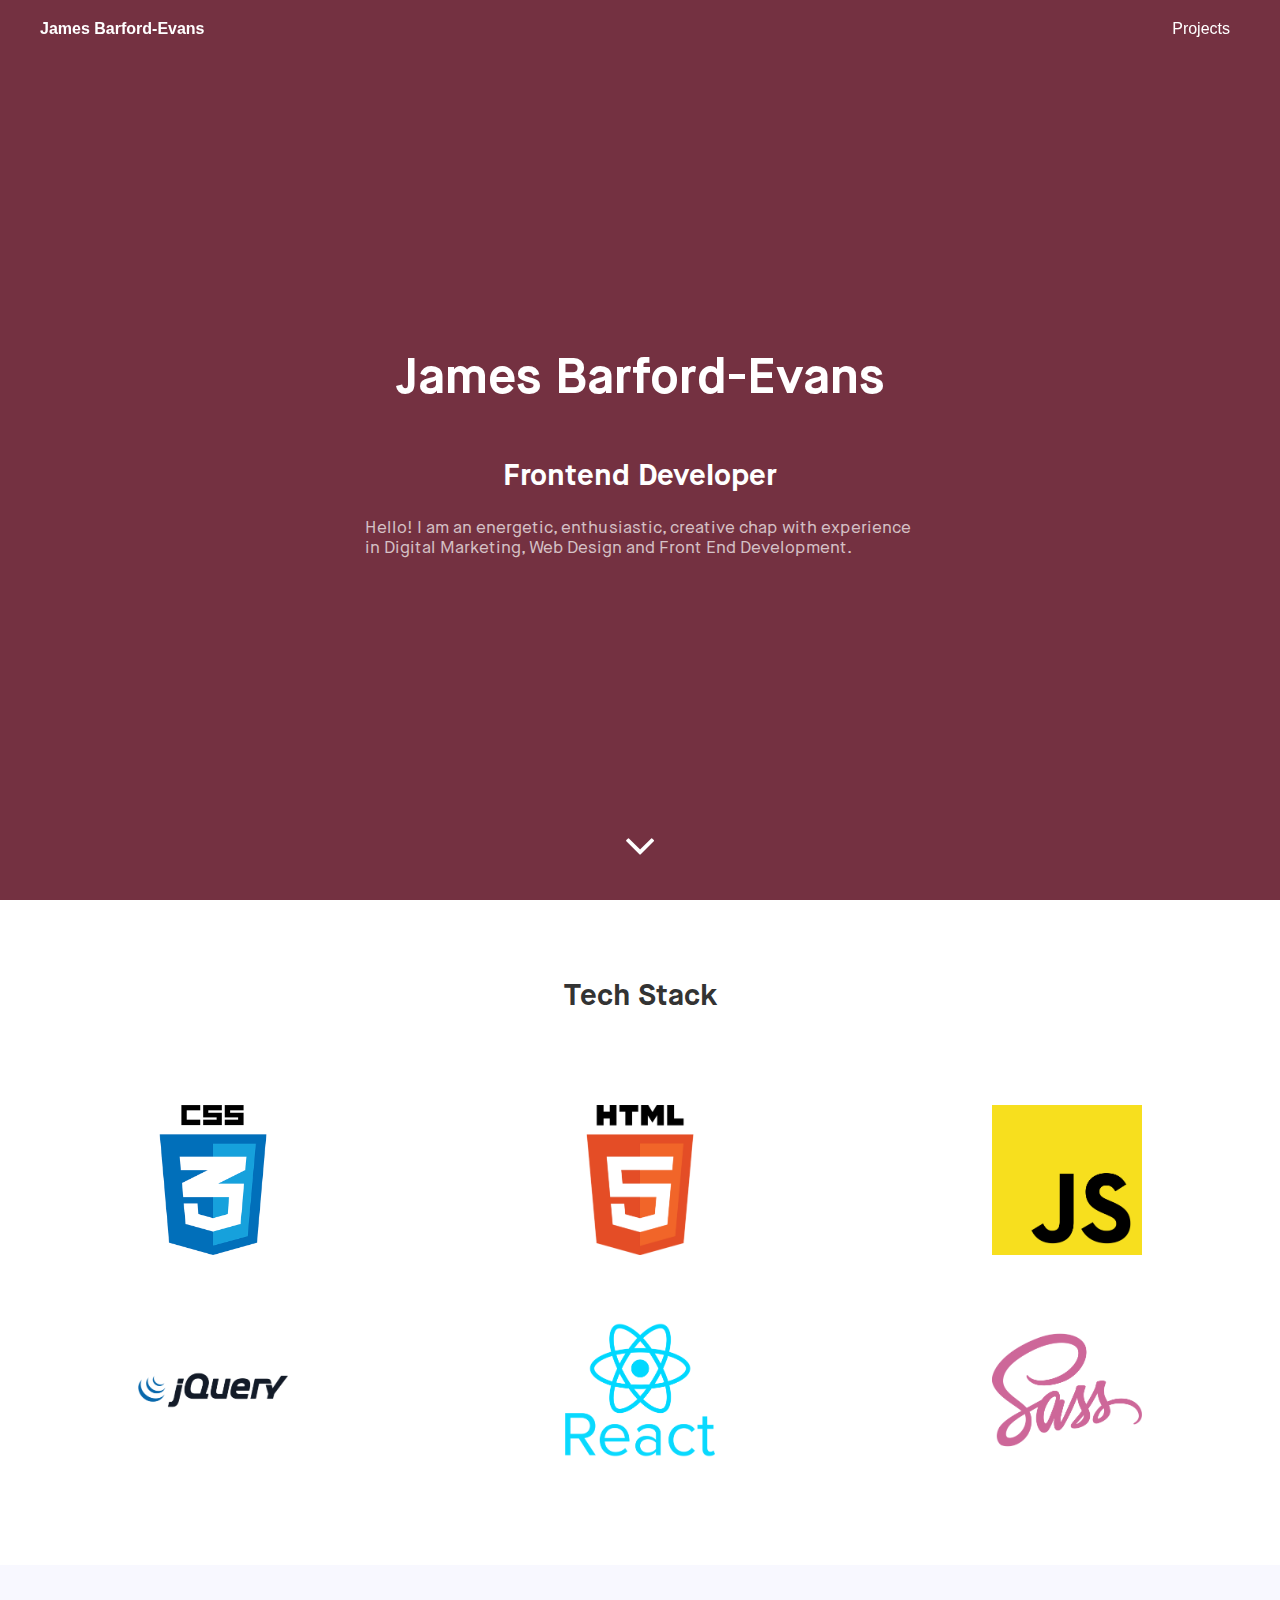
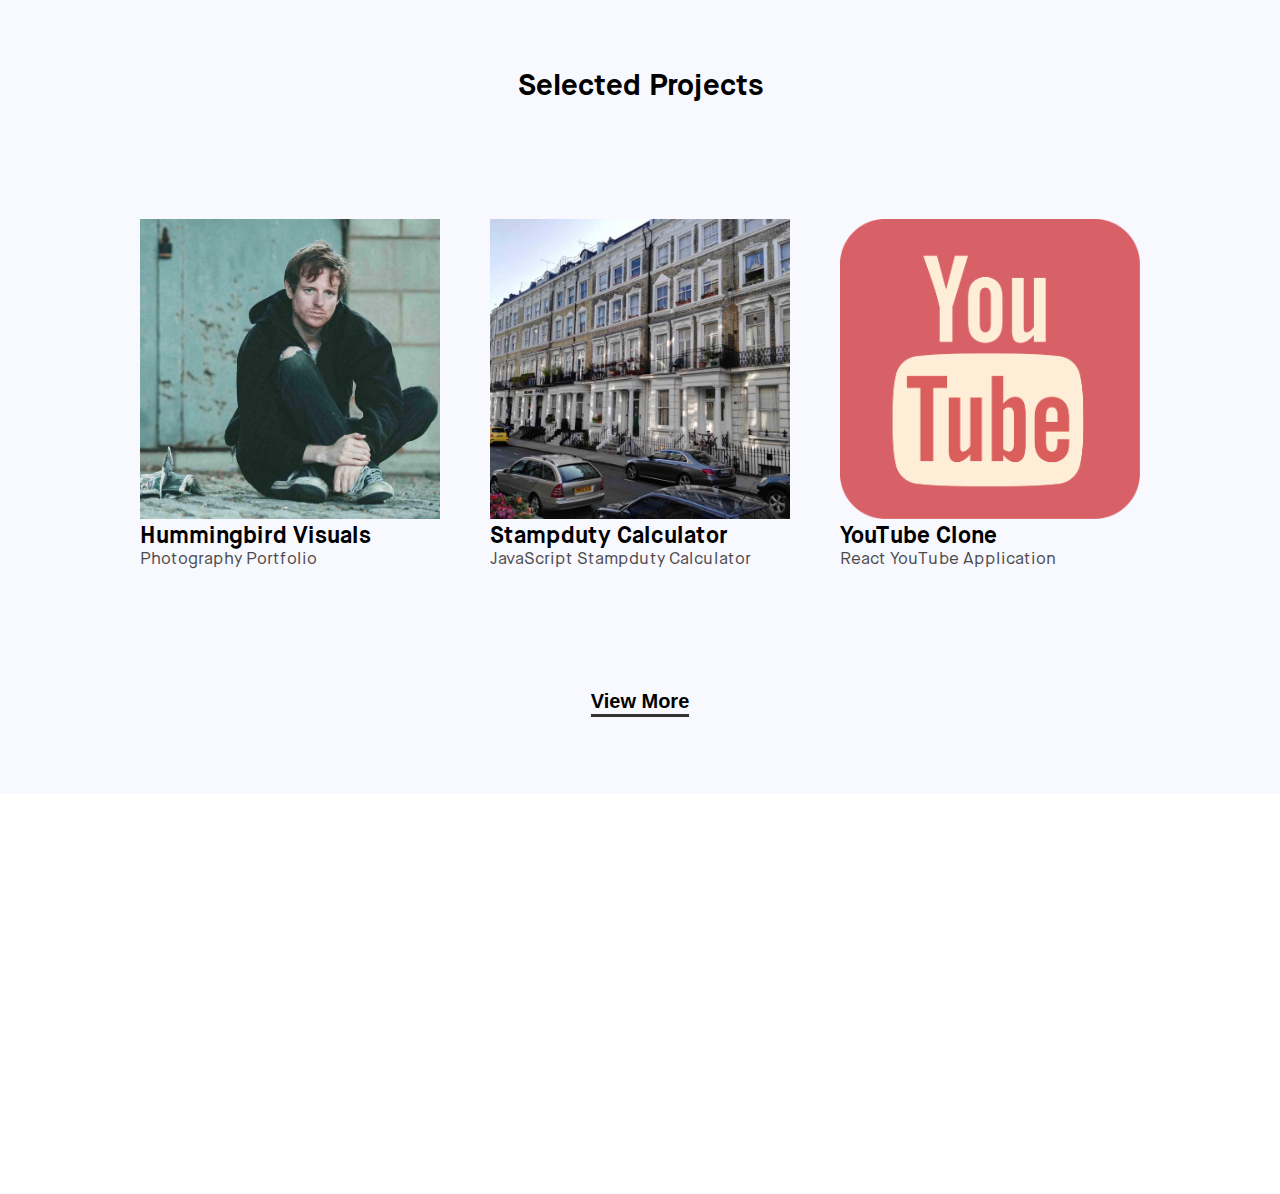
==== commit 5884c3af: "new files" ====
--- a/index.html
+++ b/index.html
@@ -1 +1 @@
-<!DOCTYPE html><html lang="en"><head><meta charset="utf-8"><meta name="viewport" content="width=device-width,initial-scale=1,shrink-to-fit=no"><meta name="theme-color" content="#000000"><link rel="manifest" href="/manifest.json"><link rel="shortcut icon" href="/favicon.png"><title>James Barford-Evans | Portfolio</title><link href="/static/css/main.0b4ca2fa.css" rel="stylesheet"></head><body><noscript>You need to enable JavaScript to run this app.</noscript><div id="root"></div><script type="text/javascript" src="/static/js/main.8e9142e5.js"></script></body></html>+<!DOCTYPE html><html lang="en"><head><meta charset="utf-8"><meta name="viewport" content="width=device-width,initial-scale=1,shrink-to-fit=no"><meta name="theme-color" content="#000000"><link rel="manifest" href="/manifest.json"><link rel="shortcut icon" href="/favicon.png"><title>James Barford-Evans | Portfolio</title><link href="/static/css/main.89b5bd25.css" rel="stylesheet"></head><body><noscript>You need to enable JavaScript to run this app.</noscript><div id="root"></div><script type="text/javascript" src="/static/js/main.38196ab0.js"></script></body></html>--- a/static/css/main.89b5bd25.css
+++ b/static/css/main.89b5bd25.css
@@ -0,0 +1,5 @@
+/*!
+ *  Font Awesome 4.7.0 by @davegandy - http://fontawesome.io - @fontawesome
+ *  License - http://fontawesome.io/license (Font: SIL OFL 1.1, CSS: MIT License)
+ */@font-face{font-family:FontAwesome;src:url(/static/media/fontawesome-webfont.674f50d2.eot);src:url(/static/media/fontawesome-webfont.674f50d2.eot?#iefix&v=4.7.0) format("embedded-opentype"),url(/static/media/fontawesome-webfont.af7ae505.woff2) format("woff2"),url(/static/media/fontawesome-webfont.fee66e71.woff) format("woff"),url(/static/media/fontawesome-webfont.b06871f2.ttf) format("truetype"),url(/static/media/fontawesome-webfont.912ec66d.svg#fontawesomeregular) format("svg");font-weight:400;font-style:normal}.fa{display:inline-block;font:normal normal normal 14px/1 FontAwesome;font-size:inherit;text-rendering:auto;-webkit-font-smoothing:antialiased;-moz-osx-font-smoothing:grayscale}.fa-lg{font-size:1.33333333em;line-height:.75em;vertical-align:-15%}.fa-2x{font-size:2em}.fa-3x{font-size:3em}.fa-4x{font-size:4em}.fa-5x{font-size:5em}.fa-fw{width:1.28571429em;text-align:center}.fa-ul{padding-left:0;margin-left:2.14285714em;list-style-type:none}.fa-ul>li{position:relative}.fa-li{position:absolute;left:-2.14285714em;width:2.14285714em;top:.14285714em;text-align:center}.fa-li.fa-lg{left:-1.85714286em}.fa-border{padding:.2em .25em .15em;border:.08em solid #eee;border-radius:.1em}.fa-pull-left{float:left}.fa-pull-right{float:right}.fa.fa-pull-left{margin-right:.3em}.fa.fa-pull-right{margin-left:.3em}.pull-right{float:right}.pull-left{float:left}.fa.pull-left{margin-right:.3em}.fa.pull-right{margin-left:.3em}.fa-spin{-webkit-animation:fa-spin 2s infinite linear;animation:fa-spin 2s infinite linear}.fa-pulse{-webkit-animation:fa-spin 1s infinite steps(8);animation:fa-spin 1s infinite steps(8)}@-webkit-keyframes fa-spin{0%{-webkit-transform:rotate(0deg);transform:rotate(0deg)}to{-webkit-transform:rotate(359deg);transform:rotate(359deg)}}@keyframes fa-spin{0%{-webkit-transform:rotate(0deg);transform:rotate(0deg)}to{-webkit-transform:rotate(359deg);transform:rotate(359deg)}}.fa-rotate-90{-ms-filter:"progid:DXImageTransform.Microsoft.BasicImage(rotation=1)";-webkit-transform:rotate(90deg);-ms-transform:rotate(90deg);transform:rotate(90deg)}.fa-rotate-180{-ms-filter:"progid:DXImageTransform.Microsoft.BasicImage(rotation=2)";-webkit-transform:rotate(180deg);-ms-transform:rotate(180deg);transform:rotate(180deg)}.fa-rotate-270{-ms-filter:"progid:DXImageTransform.Microsoft.BasicImage(rotation=3)";-webkit-transform:rotate(270deg);-ms-transform:rotate(270deg);transform:rotate(270deg)}.fa-flip-horizontal{-ms-filter:"progid:DXImageTransform.Microsoft.BasicImage(rotation=0, mirror=1)";-webkit-transform:scaleX(-1);-ms-transform:scaleX(-1);transform:scaleX(-1)}.fa-flip-vertical{-ms-filter:"progid:DXImageTransform.Microsoft.BasicImage(rotation=2, mirror=1)";-webkit-transform:scaleY(-1);-ms-transform:scaleY(-1);transform:scaleY(-1)}:root .fa-flip-horizontal,:root .fa-flip-vertical,:root .fa-rotate-90,:root .fa-rotate-180,:root .fa-rotate-270{-webkit-filter:none;filter:none}.fa-stack{position:relative;display:inline-block;width:2em;height:2em;line-height:2em;vertical-align:middle}.fa-stack-1x,.fa-stack-2x{position:absolute;left:0;width:100%;text-align:center}.fa-stack-1x{line-height:inherit}.fa-stack-2x{font-size:2em}.fa-inverse{color:#fff}.fa-glass:before{content:"\F000"}.fa-music:before{content:"\F001"}.fa-search:before{content:"\F002"}.fa-envelope-o:before{content:"\F003"}.fa-heart:before{content:"\F004"}.fa-star:before{content:"\F005"}.fa-star-o:before{content:"\F006"}.fa-user:before{content:"\F007"}.fa-film:before{content:"\F008"}.fa-th-large:before{content:"\F009"}.fa-th:before{content:"\F00A"}.fa-th-list:before{content:"\F00B"}.fa-check:before{content:"\F00C"}.fa-close:before,.fa-remove:before,.fa-times:before{content:"\F00D"}.fa-search-plus:before{content:"\F00E"}.fa-search-minus:before{content:"\F010"}.fa-power-off:before{content:"\F011"}.fa-signal:before{content:"\F012"}.fa-cog:before,.fa-gear:before{content:"\F013"}.fa-trash-o:before{content:"\F014"}.fa-home:before{content:"\F015"}.fa-file-o:before{content:"\F016"}.fa-clock-o:before{content:"\F017"}.fa-road:before{content:"\F018"}.fa-download:before{content:"\F019"}.fa-arrow-circle-o-down:before{content:"\F01A"}.fa-arrow-circle-o-up:before{content:"\F01B"}.fa-inbox:before{content:"\F01C"}.fa-play-circle-o:before{content:"\F01D"}.fa-repeat:before,.fa-rotate-right:before{content:"\F01E"}.fa-refresh:before{content:"\F021"}.fa-list-alt:before{content:"\F022"}.fa-lock:before{content:"\F023"}.fa-flag:before{content:"\F024"}.fa-headphones:before{content:"\F025"}.fa-volume-off:before{content:"\F026"}.fa-volume-down:before{content:"\F027"}.fa-volume-up:before{content:"\F028"}.fa-qrcode:before{content:"\F029"}.fa-barcode:before{content:"\F02A"}.fa-tag:before{content:"\F02B"}.fa-tags:before{content:"\F02C"}.fa-book:before{content:"\F02D"}.fa-bookmark:before{content:"\F02E"}.fa-print:before{content:"\F02F"}.fa-camera:before{content:"\F030"}.fa-font:before{content:"\F031"}.fa-bold:before{content:"\F032"}.fa-italic:before{content:"\F033"}.fa-text-height:before{content:"\F034"}.fa-text-width:before{content:"\F035"}.fa-align-left:before{content:"\F036"}.fa-align-center:before{content:"\F037"}.fa-align-right:before{content:"\F038"}.fa-align-justify:before{content:"\F039"}.fa-list:before{content:"\F03A"}.fa-dedent:before,.fa-outdent:before{content:"\F03B"}.fa-indent:before{content:"\F03C"}.fa-video-camera:before{content:"\F03D"}.fa-image:before,.fa-photo:before,.fa-picture-o:before{content:"\F03E"}.fa-pencil:before{content:"\F040"}.fa-map-marker:before{content:"\F041"}.fa-adjust:before{content:"\F042"}.fa-tint:before{content:"\F043"}.fa-edit:before,.fa-pencil-square-o:before{content:"\F044"}.fa-share-square-o:before{content:"\F045"}.fa-check-square-o:before{content:"\F046"}.fa-arrows:before{content:"\F047"}.fa-step-backward:before{content:"\F048"}.fa-fast-backward:before{content:"\F049"}.fa-backward:before{content:"\F04A"}.fa-play:before{content:"\F04B"}.fa-pause:before{content:"\F04C"}.fa-stop:before{content:"\F04D"}.fa-forward:before{content:"\F04E"}.fa-fast-forward:before{content:"\F050"}.fa-step-forward:before{content:"\F051"}.fa-eject:before{content:"\F052"}.fa-chevron-left:before{content:"\F053"}.fa-chevron-right:before{content:"\F054"}.fa-plus-circle:before{content:"\F055"}.fa-minus-circle:before{content:"\F056"}.fa-times-circle:before{content:"\F057"}.fa-check-circle:before{content:"\F058"}.fa-question-circle:before{content:"\F059"}.fa-info-circle:before{content:"\F05A"}.fa-crosshairs:before{content:"\F05B"}.fa-times-circle-o:before{content:"\F05C"}.fa-check-circle-o:before{content:"\F05D"}.fa-ban:before{content:"\F05E"}.fa-arrow-left:before{content:"\F060"}.fa-arrow-right:before{content:"\F061"}.fa-arrow-up:before{content:"\F062"}.fa-arrow-down:before{content:"\F063"}.fa-mail-forward:before,.fa-share:before{content:"\F064"}.fa-expand:before{content:"\F065"}.fa-compress:before{content:"\F066"}.fa-plus:before{content:"\F067"}.fa-minus:before{content:"\F068"}.fa-asterisk:before{content:"\F069"}.fa-exclamation-circle:before{content:"\F06A"}.fa-gift:before{content:"\F06B"}.fa-leaf:before{content:"\F06C"}.fa-fire:before{content:"\F06D"}.fa-eye:before{content:"\F06E"}.fa-eye-slash:before{content:"\F070"}.fa-exclamation-triangle:before,.fa-warning:before{content:"\F071"}.fa-plane:before{content:"\F072"}.fa-calendar:before{content:"\F073"}.fa-random:before{content:"\F074"}.fa-comment:before{content:"\F075"}.fa-magnet:before{content:"\F076"}.fa-chevron-up:before{content:"\F077"}.fa-chevron-down:before{content:"\F078"}.fa-retweet:before{content:"\F079"}.fa-shopping-cart:before{content:"\F07A"}.fa-folder:before{content:"\F07B"}.fa-folder-open:before{content:"\F07C"}.fa-arrows-v:before{content:"\F07D"}.fa-arrows-h:before{content:"\F07E"}.fa-bar-chart-o:before,.fa-bar-chart:before{content:"\F080"}.fa-twitter-square:before{content:"\F081"}.fa-facebook-square:before{content:"\F082"}.fa-camera-retro:before{content:"\F083"}.fa-key:before{content:"\F084"}.fa-cogs:before,.fa-gears:before{content:"\F085"}.fa-comments:before{content:"\F086"}.fa-thumbs-o-up:before{content:"\F087"}.fa-thumbs-o-down:before{content:"\F088"}.fa-star-half:before{content:"\F089"}.fa-heart-o:before{content:"\F08A"}.fa-sign-out:before{content:"\F08B"}.fa-linkedin-square:before{content:"\F08C"}.fa-thumb-tack:before{content:"\F08D"}.fa-external-link:before{content:"\F08E"}.fa-sign-in:before{content:"\F090"}.fa-trophy:before{content:"\F091"}.fa-github-square:before{content:"\F092"}.fa-upload:before{content:"\F093"}.fa-lemon-o:before{content:"\F094"}.fa-phone:before{content:"\F095"}.fa-square-o:before{content:"\F096"}.fa-bookmark-o:before{content:"\F097"}.fa-phone-square:before{content:"\F098"}.fa-twitter:before{content:"\F099"}.fa-facebook-f:before,.fa-facebook:before{content:"\F09A"}.fa-github:before{content:"\F09B"}.fa-unlock:before{content:"\F09C"}.fa-credit-card:before{content:"\F09D"}.fa-feed:before,.fa-rss:before{content:"\F09E"}.fa-hdd-o:before{content:"\F0A0"}.fa-bullhorn:before{content:"\F0A1"}.fa-bell:before{content:"\F0F3"}.fa-certificate:before{content:"\F0A3"}.fa-hand-o-right:before{content:"\F0A4"}.fa-hand-o-left:before{content:"\F0A5"}.fa-hand-o-up:before{content:"\F0A6"}.fa-hand-o-down:before{content:"\F0A7"}.fa-arrow-circle-left:before{content:"\F0A8"}.fa-arrow-circle-right:before{content:"\F0A9"}.fa-arrow-circle-up:before{content:"\F0AA"}.fa-arrow-circle-down:before{content:"\F0AB"}.fa-globe:before{content:"\F0AC"}.fa-wrench:before{content:"\F0AD"}.fa-tasks:before{content:"\F0AE"}.fa-filter:before{content:"\F0B0"}.fa-briefcase:before{content:"\F0B1"}.fa-arrows-alt:before{content:"\F0B2"}.fa-group:before,.fa-users:before{content:"\F0C0"}.fa-chain:before,.fa-link:before{content:"\F0C1"}.fa-cloud:before{content:"\F0C2"}.fa-flask:before{content:"\F0C3"}.fa-cut:before,.fa-scissors:before{content:"\F0C4"}.fa-copy:before,.fa-files-o:before{content:"\F0C5"}.fa-paperclip:before{content:"\F0C6"}.fa-floppy-o:before,.fa-save:before{content:"\F0C7"}.fa-square:before{content:"\F0C8"}.fa-bars:before,.fa-navicon:before,.fa-reorder:before{content:"\F0C9"}.fa-list-ul:before{content:"\F0CA"}.fa-list-ol:before{content:"\F0CB"}.fa-strikethrough:before{content:"\F0CC"}.fa-underline:before{content:"\F0CD"}.fa-table:before{content:"\F0CE"}.fa-magic:before{content:"\F0D0"}.fa-truck:before{content:"\F0D1"}.fa-pinterest:before{content:"\F0D2"}.fa-pinterest-square:before{content:"\F0D3"}.fa-google-plus-square:before{content:"\F0D4"}.fa-google-plus:before{content:"\F0D5"}.fa-money:before{content:"\F0D6"}.fa-caret-down:before{content:"\F0D7"}.fa-caret-up:before{content:"\F0D8"}.fa-caret-left:before{content:"\F0D9"}.fa-caret-right:before{content:"\F0DA"}.fa-columns:before{content:"\F0DB"}.fa-sort:before,.fa-unsorted:before{content:"\F0DC"}.fa-sort-desc:before,.fa-sort-down:before{content:"\F0DD"}.fa-sort-asc:before,.fa-sort-up:before{content:"\F0DE"}.fa-envelope:before{content:"\F0E0"}.fa-linkedin:before{content:"\F0E1"}.fa-rotate-left:before,.fa-undo:before{content:"\F0E2"}.fa-gavel:before,.fa-legal:before{content:"\F0E3"}.fa-dashboard:before,.fa-tachometer:before{content:"\F0E4"}.fa-comment-o:before{content:"\F0E5"}.fa-comments-o:before{content:"\F0E6"}.fa-bolt:before,.fa-flash:before{content:"\F0E7"}.fa-sitemap:before{content:"\F0E8"}.fa-umbrella:before{content:"\F0E9"}.fa-clipboard:before,.fa-paste:before{content:"\F0EA"}.fa-lightbulb-o:before{content:"\F0EB"}.fa-exchange:before{content:"\F0EC"}.fa-cloud-download:before{content:"\F0ED"}.fa-cloud-upload:before{content:"\F0EE"}.fa-user-md:before{content:"\F0F0"}.fa-stethoscope:before{content:"\F0F1"}.fa-suitcase:before{content:"\F0F2"}.fa-bell-o:before{content:"\F0A2"}.fa-coffee:before{content:"\F0F4"}.fa-cutlery:before{content:"\F0F5"}.fa-file-text-o:before{content:"\F0F6"}.fa-building-o:before{content:"\F0F7"}.fa-hospital-o:before{content:"\F0F8"}.fa-ambulance:before{content:"\F0F9"}.fa-medkit:before{content:"\F0FA"}.fa-fighter-jet:before{content:"\F0FB"}.fa-beer:before{content:"\F0FC"}.fa-h-square:before{content:"\F0FD"}.fa-plus-square:before{content:"\F0FE"}.fa-angle-double-left:before{content:"\F100"}.fa-angle-double-right:before{content:"\F101"}.fa-angle-double-up:before{content:"\F102"}.fa-angle-double-down:before{content:"\F103"}.fa-angle-left:before{content:"\F104"}.fa-angle-right:before{content:"\F105"}.fa-angle-up:before{content:"\F106"}.fa-angle-down:before{content:"\F107"}.fa-desktop:before{content:"\F108"}.fa-laptop:before{content:"\F109"}.fa-tablet:before{content:"\F10A"}.fa-mobile-phone:before,.fa-mobile:before{content:"\F10B"}.fa-circle-o:before{content:"\F10C"}.fa-quote-left:before{content:"\F10D"}.fa-quote-right:before{content:"\F10E"}.fa-spinner:before{content:"\F110"}.fa-circle:before{content:"\F111"}.fa-mail-reply:before,.fa-reply:before{content:"\F112"}.fa-github-alt:before{content:"\F113"}.fa-folder-o:before{content:"\F114"}.fa-folder-open-o:before{content:"\F115"}.fa-smile-o:before{content:"\F118"}.fa-frown-o:before{content:"\F119"}.fa-meh-o:before{content:"\F11A"}.fa-gamepad:before{content:"\F11B"}.fa-keyboard-o:before{content:"\F11C"}.fa-flag-o:before{content:"\F11D"}.fa-flag-checkered:before{content:"\F11E"}.fa-terminal:before{content:"\F120"}.fa-code:before{content:"\F121"}.fa-mail-reply-all:before,.fa-reply-all:before{content:"\F122"}.fa-star-half-empty:before,.fa-star-half-full:before,.fa-star-half-o:before{content:"\F123"}.fa-location-arrow:before{content:"\F124"}.fa-crop:before{content:"\F125"}.fa-code-fork:before{content:"\F126"}.fa-chain-broken:before,.fa-unlink:before{content:"\F127"}.fa-question:before{content:"\F128"}.fa-info:before{content:"\F129"}.fa-exclamation:before{content:"\F12A"}.fa-superscript:before{content:"\F12B"}.fa-subscript:before{content:"\F12C"}.fa-eraser:before{content:"\F12D"}.fa-puzzle-piece:before{content:"\F12E"}.fa-microphone:before{content:"\F130"}.fa-microphone-slash:before{content:"\F131"}.fa-shield:before{content:"\F132"}.fa-calendar-o:before{content:"\F133"}.fa-fire-extinguisher:before{content:"\F134"}.fa-rocket:before{content:"\F135"}.fa-maxcdn:before{content:"\F136"}.fa-chevron-circle-left:before{content:"\F137"}.fa-chevron-circle-right:before{content:"\F138"}.fa-chevron-circle-up:before{content:"\F139"}.fa-chevron-circle-down:before{content:"\F13A"}.fa-html5:before{content:"\F13B"}.fa-css3:before{content:"\F13C"}.fa-anchor:before{content:"\F13D"}.fa-unlock-alt:before{content:"\F13E"}.fa-bullseye:before{content:"\F140"}.fa-ellipsis-h:before{content:"\F141"}.fa-ellipsis-v:before{content:"\F142"}.fa-rss-square:before{content:"\F143"}.fa-play-circle:before{content:"\F144"}.fa-ticket:before{content:"\F145"}.fa-minus-square:before{content:"\F146"}.fa-minus-square-o:before{content:"\F147"}.fa-level-up:before{content:"\F148"}.fa-level-down:before{content:"\F149"}.fa-check-square:before{content:"\F14A"}.fa-pencil-square:before{content:"\F14B"}.fa-external-link-square:before{content:"\F14C"}.fa-share-square:before{content:"\F14D"}.fa-compass:before{content:"\F14E"}.fa-caret-square-o-down:before,.fa-toggle-down:before{content:"\F150"}.fa-caret-square-o-up:before,.fa-toggle-up:before{content:"\F151"}.fa-caret-square-o-right:before,.fa-toggle-right:before{content:"\F152"}.fa-eur:before,.fa-euro:before{content:"\F153"}.fa-gbp:before{content:"\F154"}.fa-dollar:before,.fa-usd:before{content:"\F155"}.fa-inr:before,.fa-rupee:before{content:"\F156"}.fa-cny:before,.fa-jpy:before,.fa-rmb:before,.fa-yen:before{content:"\F157"}.fa-rouble:before,.fa-rub:before,.fa-ruble:before{content:"\F158"}.fa-krw:before,.fa-won:before{content:"\F159"}.fa-bitcoin:before,.fa-btc:before{content:"\F15A"}.fa-file:before{content:"\F15B"}.fa-file-text:before{content:"\F15C"}.fa-sort-alpha-asc:before{content:"\F15D"}.fa-sort-alpha-desc:before{content:"\F15E"}.fa-sort-amount-asc:before{content:"\F160"}.fa-sort-amount-desc:before{content:"\F161"}.fa-sort-numeric-asc:before{content:"\F162"}.fa-sort-numeric-desc:before{content:"\F163"}.fa-thumbs-up:before{content:"\F164"}.fa-thumbs-down:before{content:"\F165"}.fa-youtube-square:before{content:"\F166"}.fa-youtube:before{content:"\F167"}.fa-xing:before{content:"\F168"}.fa-xing-square:before{content:"\F169"}.fa-youtube-play:before{content:"\F16A"}.fa-dropbox:before{content:"\F16B"}.fa-stack-overflow:before{content:"\F16C"}.fa-instagram:before{content:"\F16D"}.fa-flickr:before{content:"\F16E"}.fa-adn:before{content:"\F170"}.fa-bitbucket:before{content:"\F171"}.fa-bitbucket-square:before{content:"\F172"}.fa-tumblr:before{content:"\F173"}.fa-tumblr-square:before{content:"\F174"}.fa-long-arrow-down:before{content:"\F175"}.fa-long-arrow-up:before{content:"\F176"}.fa-long-arrow-left:before{content:"\F177"}.fa-long-arrow-right:before{content:"\F178"}.fa-apple:before{content:"\F179"}.fa-windows:before{content:"\F17A"}.fa-android:before{content:"\F17B"}.fa-linux:before{content:"\F17C"}.fa-dribbble:before{content:"\F17D"}.fa-skype:before{content:"\F17E"}.fa-foursquare:before{content:"\F180"}.fa-trello:before{content:"\F181"}.fa-female:before{content:"\F182"}.fa-male:before{content:"\F183"}.fa-gittip:before,.fa-gratipay:before{content:"\F184"}.fa-sun-o:before{content:"\F185"}.fa-moon-o:before{content:"\F186"}.fa-archive:before{content:"\F187"}.fa-bug:before{content:"\F188"}.fa-vk:before{content:"\F189"}.fa-weibo:before{content:"\F18A"}.fa-renren:before{content:"\F18B"}.fa-pagelines:before{content:"\F18C"}.fa-stack-exchange:before{content:"\F18D"}.fa-arrow-circle-o-right:before{content:"\F18E"}.fa-arrow-circle-o-left:before{content:"\F190"}.fa-caret-square-o-left:before,.fa-toggle-left:before{content:"\F191"}.fa-dot-circle-o:before{content:"\F192"}.fa-wheelchair:before{content:"\F193"}.fa-vimeo-square:before{content:"\F194"}.fa-try:before,.fa-turkish-lira:before{content:"\F195"}.fa-plus-square-o:before{content:"\F196"}.fa-space-shuttle:before{content:"\F197"}.fa-slack:before{content:"\F198"}.fa-envelope-square:before{content:"\F199"}.fa-wordpress:before{content:"\F19A"}.fa-openid:before{content:"\F19B"}.fa-bank:before,.fa-institution:before,.fa-university:before{content:"\F19C"}.fa-graduation-cap:before,.fa-mortar-board:before{content:"\F19D"}.fa-yahoo:before{content:"\F19E"}.fa-google:before{content:"\F1A0"}.fa-reddit:before{content:"\F1A1"}.fa-reddit-square:before{content:"\F1A2"}.fa-stumbleupon-circle:before{content:"\F1A3"}.fa-stumbleupon:before{content:"\F1A4"}.fa-delicious:before{content:"\F1A5"}.fa-digg:before{content:"\F1A6"}.fa-pied-piper-pp:before{content:"\F1A7"}.fa-pied-piper-alt:before{content:"\F1A8"}.fa-drupal:before{content:"\F1A9"}.fa-joomla:before{content:"\F1AA"}.fa-language:before{content:"\F1AB"}.fa-fax:before{content:"\F1AC"}.fa-building:before{content:"\F1AD"}.fa-child:before{content:"\F1AE"}.fa-paw:before{content:"\F1B0"}.fa-spoon:before{content:"\F1B1"}.fa-cube:before{content:"\F1B2"}.fa-cubes:before{content:"\F1B3"}.fa-behance:before{content:"\F1B4"}.fa-behance-square:before{content:"\F1B5"}.fa-steam:before{content:"\F1B6"}.fa-steam-square:before{content:"\F1B7"}.fa-recycle:before{content:"\F1B8"}.fa-automobile:before,.fa-car:before{content:"\F1B9"}.fa-cab:before,.fa-taxi:before{content:"\F1BA"}.fa-tree:before{content:"\F1BB"}.fa-spotify:before{content:"\F1BC"}.fa-deviantart:before{content:"\F1BD"}.fa-soundcloud:before{content:"\F1BE"}.fa-database:before{content:"\F1C0"}.fa-file-pdf-o:before{content:"\F1C1"}.fa-file-word-o:before{content:"\F1C2"}.fa-file-excel-o:before{content:"\F1C3"}.fa-file-powerpoint-o:before{content:"\F1C4"}.fa-file-image-o:before,.fa-file-photo-o:before,.fa-file-picture-o:before{content:"\F1C5"}.fa-file-archive-o:before,.fa-file-zip-o:before{content:"\F1C6"}.fa-file-audio-o:before,.fa-file-sound-o:before{content:"\F1C7"}.fa-file-movie-o:before,.fa-file-video-o:before{content:"\F1C8"}.fa-file-code-o:before{content:"\F1C9"}.fa-vine:before{content:"\F1CA"}.fa-codepen:before{content:"\F1CB"}.fa-jsfiddle:before{content:"\F1CC"}.fa-life-bouy:before,.fa-life-buoy:before,.fa-life-ring:before,.fa-life-saver:before,.fa-support:before{content:"\F1CD"}.fa-circle-o-notch:before{content:"\F1CE"}.fa-ra:before,.fa-rebel:before,.fa-resistance:before{content:"\F1D0"}.fa-empire:before,.fa-ge:before{content:"\F1D1"}.fa-git-square:before{content:"\F1D2"}.fa-git:before{content:"\F1D3"}.fa-hacker-news:before,.fa-y-combinator-square:before,.fa-yc-square:before{content:"\F1D4"}.fa-tencent-weibo:before{content:"\F1D5"}.fa-qq:before{content:"\F1D6"}.fa-wechat:before,.fa-weixin:before{content:"\F1D7"}.fa-paper-plane:before,.fa-send:before{content:"\F1D8"}.fa-paper-plane-o:before,.fa-send-o:before{content:"\F1D9"}.fa-history:before{content:"\F1DA"}.fa-circle-thin:before{content:"\F1DB"}.fa-header:before{content:"\F1DC"}.fa-paragraph:before{content:"\F1DD"}.fa-sliders:before{content:"\F1DE"}.fa-share-alt:before{content:"\F1E0"}.fa-share-alt-square:before{content:"\F1E1"}.fa-bomb:before{content:"\F1E2"}.fa-futbol-o:before,.fa-soccer-ball-o:before{content:"\F1E3"}.fa-tty:before{content:"\F1E4"}.fa-binoculars:before{content:"\F1E5"}.fa-plug:before{content:"\F1E6"}.fa-slideshare:before{content:"\F1E7"}.fa-twitch:before{content:"\F1E8"}.fa-yelp:before{content:"\F1E9"}.fa-newspaper-o:before{content:"\F1EA"}.fa-wifi:before{content:"\F1EB"}.fa-calculator:before{content:"\F1EC"}.fa-paypal:before{content:"\F1ED"}.fa-google-wallet:before{content:"\F1EE"}.fa-cc-visa:before{content:"\F1F0"}.fa-cc-mastercard:before{content:"\F1F1"}.fa-cc-discover:before{content:"\F1F2"}.fa-cc-amex:before{content:"\F1F3"}.fa-cc-paypal:before{content:"\F1F4"}.fa-cc-stripe:before{content:"\F1F5"}.fa-bell-slash:before{content:"\F1F6"}.fa-bell-slash-o:before{content:"\F1F7"}.fa-trash:before{content:"\F1F8"}.fa-copyright:before{content:"\F1F9"}.fa-at:before{content:"\F1FA"}.fa-eyedropper:before{content:"\F1FB"}.fa-paint-brush:before{content:"\F1FC"}.fa-birthday-cake:before{content:"\F1FD"}.fa-area-chart:before{content:"\F1FE"}.fa-pie-chart:before{content:"\F200"}.fa-line-chart:before{content:"\F201"}.fa-lastfm:before{content:"\F202"}.fa-lastfm-square:before{content:"\F203"}.fa-toggle-off:before{content:"\F204"}.fa-toggle-on:before{content:"\F205"}.fa-bicycle:before{content:"\F206"}.fa-bus:before{content:"\F207"}.fa-ioxhost:before{content:"\F208"}.fa-angellist:before{content:"\F209"}.fa-cc:before{content:"\F20A"}.fa-ils:before,.fa-shekel:before,.fa-sheqel:before{content:"\F20B"}.fa-meanpath:before{content:"\F20C"}.fa-buysellads:before{content:"\F20D"}.fa-connectdevelop:before{content:"\F20E"}.fa-dashcube:before{content:"\F210"}.fa-forumbee:before{content:"\F211"}.fa-leanpub:before{content:"\F212"}.fa-sellsy:before{content:"\F213"}.fa-shirtsinbulk:before{content:"\F214"}.fa-simplybuilt:before{content:"\F215"}.fa-skyatlas:before{content:"\F216"}.fa-cart-plus:before{content:"\F217"}.fa-cart-arrow-down:before{content:"\F218"}.fa-diamond:before{content:"\F219"}.fa-ship:before{content:"\F21A"}.fa-user-secret:before{content:"\F21B"}.fa-motorcycle:before{content:"\F21C"}.fa-street-view:before{content:"\F21D"}.fa-heartbeat:before{content:"\F21E"}.fa-venus:before{content:"\F221"}.fa-mars:before{content:"\F222"}.fa-mercury:before{content:"\F223"}.fa-intersex:before,.fa-transgender:before{content:"\F224"}.fa-transgender-alt:before{content:"\F225"}.fa-venus-double:before{content:"\F226"}.fa-mars-double:before{content:"\F227"}.fa-venus-mars:before{content:"\F228"}.fa-mars-stroke:before{content:"\F229"}.fa-mars-stroke-v:before{content:"\F22A"}.fa-mars-stroke-h:before{content:"\F22B"}.fa-neuter:before{content:"\F22C"}.fa-genderless:before{content:"\F22D"}.fa-facebook-official:before{content:"\F230"}.fa-pinterest-p:before{content:"\F231"}.fa-whatsapp:before{content:"\F232"}.fa-server:before{content:"\F233"}.fa-user-plus:before{content:"\F234"}.fa-user-times:before{content:"\F235"}.fa-bed:before,.fa-hotel:before{content:"\F236"}.fa-viacoin:before{content:"\F237"}.fa-train:before{content:"\F238"}.fa-subway:before{content:"\F239"}.fa-medium:before{content:"\F23A"}.fa-y-combinator:before,.fa-yc:before{content:"\F23B"}.fa-optin-monster:before{content:"\F23C"}.fa-opencart:before{content:"\F23D"}.fa-expeditedssl:before{content:"\F23E"}.fa-battery-4:before,.fa-battery-full:before,.fa-battery:before{content:"\F240"}.fa-battery-3:before,.fa-battery-three-quarters:before{content:"\F241"}.fa-battery-2:before,.fa-battery-half:before{content:"\F242"}.fa-battery-1:before,.fa-battery-quarter:before{content:"\F243"}.fa-battery-0:before,.fa-battery-empty:before{content:"\F244"}.fa-mouse-pointer:before{content:"\F245"}.fa-i-cursor:before{content:"\F246"}.fa-object-group:before{content:"\F247"}.fa-object-ungroup:before{content:"\F248"}.fa-sticky-note:before{content:"\F249"}.fa-sticky-note-o:before{content:"\F24A"}.fa-cc-jcb:before{content:"\F24B"}.fa-cc-diners-club:before{content:"\F24C"}.fa-clone:before{content:"\F24D"}.fa-balance-scale:before{content:"\F24E"}.fa-hourglass-o:before{content:"\F250"}.fa-hourglass-1:before,.fa-hourglass-start:before{content:"\F251"}.fa-hourglass-2:before,.fa-hourglass-half:before{content:"\F252"}.fa-hourglass-3:before,.fa-hourglass-end:before{content:"\F253"}.fa-hourglass:before{content:"\F254"}.fa-hand-grab-o:before,.fa-hand-rock-o:before{content:"\F255"}.fa-hand-paper-o:before,.fa-hand-stop-o:before{content:"\F256"}.fa-hand-scissors-o:before{content:"\F257"}.fa-hand-lizard-o:before{content:"\F258"}.fa-hand-spock-o:before{content:"\F259"}.fa-hand-pointer-o:before{content:"\F25A"}.fa-hand-peace-o:before{content:"\F25B"}.fa-trademark:before{content:"\F25C"}.fa-registered:before{content:"\F25D"}.fa-creative-commons:before{content:"\F25E"}.fa-gg:before{content:"\F260"}.fa-gg-circle:before{content:"\F261"}.fa-tripadvisor:before{content:"\F262"}.fa-odnoklassniki:before{content:"\F263"}.fa-odnoklassniki-square:before{content:"\F264"}.fa-get-pocket:before{content:"\F265"}.fa-wikipedia-w:before{content:"\F266"}.fa-safari:before{content:"\F267"}.fa-chrome:before{content:"\F268"}.fa-firefox:before{content:"\F269"}.fa-opera:before{content:"\F26A"}.fa-internet-explorer:before{content:"\F26B"}.fa-television:before,.fa-tv:before{content:"\F26C"}.fa-contao:before{content:"\F26D"}.fa-500px:before{content:"\F26E"}.fa-amazon:before{content:"\F270"}.fa-calendar-plus-o:before{content:"\F271"}.fa-calendar-minus-o:before{content:"\F272"}.fa-calendar-times-o:before{content:"\F273"}.fa-calendar-check-o:before{content:"\F274"}.fa-industry:before{content:"\F275"}.fa-map-pin:before{content:"\F276"}.fa-map-signs:before{content:"\F277"}.fa-map-o:before{content:"\F278"}.fa-map:before{content:"\F279"}.fa-commenting:before{content:"\F27A"}.fa-commenting-o:before{content:"\F27B"}.fa-houzz:before{content:"\F27C"}.fa-vimeo:before{content:"\F27D"}.fa-black-tie:before{content:"\F27E"}.fa-fonticons:before{content:"\F280"}.fa-reddit-alien:before{content:"\F281"}.fa-edge:before{content:"\F282"}.fa-credit-card-alt:before{content:"\F283"}.fa-codiepie:before{content:"\F284"}.fa-modx:before{content:"\F285"}.fa-fort-awesome:before{content:"\F286"}.fa-usb:before{content:"\F287"}.fa-product-hunt:before{content:"\F288"}.fa-mixcloud:before{content:"\F289"}.fa-scribd:before{content:"\F28A"}.fa-pause-circle:before{content:"\F28B"}.fa-pause-circle-o:before{content:"\F28C"}.fa-stop-circle:before{content:"\F28D"}.fa-stop-circle-o:before{content:"\F28E"}.fa-shopping-bag:before{content:"\F290"}.fa-shopping-basket:before{content:"\F291"}.fa-hashtag:before{content:"\F292"}.fa-bluetooth:before{content:"\F293"}.fa-bluetooth-b:before{content:"\F294"}.fa-percent:before{content:"\F295"}.fa-gitlab:before{content:"\F296"}.fa-wpbeginner:before{content:"\F297"}.fa-wpforms:before{content:"\F298"}.fa-envira:before{content:"\F299"}.fa-universal-access:before{content:"\F29A"}.fa-wheelchair-alt:before{content:"\F29B"}.fa-question-circle-o:before{content:"\F29C"}.fa-blind:before{content:"\F29D"}.fa-audio-description:before{content:"\F29E"}.fa-volume-control-phone:before{content:"\F2A0"}.fa-braille:before{content:"\F2A1"}.fa-assistive-listening-systems:before{content:"\F2A2"}.fa-american-sign-language-interpreting:before,.fa-asl-interpreting:before{content:"\F2A3"}.fa-deaf:before,.fa-deafness:before,.fa-hard-of-hearing:before{content:"\F2A4"}.fa-glide:before{content:"\F2A5"}.fa-glide-g:before{content:"\F2A6"}.fa-sign-language:before,.fa-signing:before{content:"\F2A7"}.fa-low-vision:before{content:"\F2A8"}.fa-viadeo:before{content:"\F2A9"}.fa-viadeo-square:before{content:"\F2AA"}.fa-snapchat:before{content:"\F2AB"}.fa-snapchat-ghost:before{content:"\F2AC"}.fa-snapchat-square:before{content:"\F2AD"}.fa-pied-piper:before{content:"\F2AE"}.fa-first-order:before{content:"\F2B0"}.fa-yoast:before{content:"\F2B1"}.fa-themeisle:before{content:"\F2B2"}.fa-google-plus-circle:before,.fa-google-plus-official:before{content:"\F2B3"}.fa-fa:before,.fa-font-awesome:before{content:"\F2B4"}.fa-handshake-o:before{content:"\F2B5"}.fa-envelope-open:before{content:"\F2B6"}.fa-envelope-open-o:before{content:"\F2B7"}.fa-linode:before{content:"\F2B8"}.fa-address-book:before{content:"\F2B9"}.fa-address-book-o:before{content:"\F2BA"}.fa-address-card:before,.fa-vcard:before{content:"\F2BB"}.fa-address-card-o:before,.fa-vcard-o:before{content:"\F2BC"}.fa-user-circle:before{content:"\F2BD"}.fa-user-circle-o:before{content:"\F2BE"}.fa-user-o:before{content:"\F2C0"}.fa-id-badge:before{content:"\F2C1"}.fa-drivers-license:before,.fa-id-card:before{content:"\F2C2"}.fa-drivers-license-o:before,.fa-id-card-o:before{content:"\F2C3"}.fa-quora:before{content:"\F2C4"}.fa-free-code-camp:before{content:"\F2C5"}.fa-telegram:before{content:"\F2C6"}.fa-thermometer-4:before,.fa-thermometer-full:before,.fa-thermometer:before{content:"\F2C7"}.fa-thermometer-3:before,.fa-thermometer-three-quarters:before{content:"\F2C8"}.fa-thermometer-2:before,.fa-thermometer-half:before{content:"\F2C9"}.fa-thermometer-1:before,.fa-thermometer-quarter:before{content:"\F2CA"}.fa-thermometer-0:before,.fa-thermometer-empty:before{content:"\F2CB"}.fa-shower:before{content:"\F2CC"}.fa-bath:before,.fa-bathtub:before,.fa-s15:before{content:"\F2CD"}.fa-podcast:before{content:"\F2CE"}.fa-window-maximize:before{content:"\F2D0"}.fa-window-minimize:before{content:"\F2D1"}.fa-window-restore:before{content:"\F2D2"}.fa-times-rectangle:before,.fa-window-close:before{content:"\F2D3"}.fa-times-rectangle-o:before,.fa-window-close-o:before{content:"\F2D4"}.fa-bandcamp:before{content:"\F2D5"}.fa-grav:before{content:"\F2D6"}.fa-etsy:before{content:"\F2D7"}.fa-imdb:before{content:"\F2D8"}.fa-ravelry:before{content:"\F2D9"}.fa-eercast:before{content:"\F2DA"}.fa-microchip:before{content:"\F2DB"}.fa-snowflake-o:before{content:"\F2DC"}.fa-superpowers:before{content:"\F2DD"}.fa-wpexplorer:before{content:"\F2DE"}.fa-meetup:before{content:"\F2E0"}.sr-only{position:absolute;width:1px;height:1px;padding:0;margin:-1px;overflow:hidden;clip:rect(0,0,0,0);border:0}.sr-only-focusable:active,.sr-only-focusable:focus{position:static;width:auto;height:auto;margin:0;overflow:visible;clip:auto}@font-face{font-family:Maison Neue Bold;src:url(/static/media/MaisonNeue-Bold.b6953f17.woff2) format("woff2"),url(/static/media/MaisonNeue-Bold.0870813d.woff) format("woff");font-weight:700;font-style:normal}@font-face{font-family:Maison Neue STD;src:url(/static/media/MaisonNeue-Book.08c77ea1.woff2) format("woff2"),url(/static/media/MaisonNeue-Book.6ac3d601.woff) format("woff");font-weight:400;font-style:normal}html{line-height:1.15;-ms-text-size-adjust:100%;-webkit-text-size-adjust:100%;-webkit-font-smoothing:antialiased;-moz-osx-font-smoothing:grayscale;background-color:#fff;z-index:1}body{margin:0;background:#fff}article,aside,figcaption,figure,footer,header,main,nav,section{display:block}figure{margin:1em 40px}hr{-webkit-box-sizing:content-box;box-sizing:content-box;height:0;overflow:visible}pre{font-family:monospace,monospace;font-size:1em}a{background-color:transparent;-webkit-text-decoration-skip:objects;text-decoration:none;color:inherit;font-family:sans-serif}abbr[title]{border-bottom:none;text-decoration:underline;-webkit-text-decoration:underline dotted;text-decoration:underline dotted}b,strong{font-weight:inherit;font-weight:bolder}code,kbd,samp{font-family:monospace,monospace;font-size:1em}dfn{font-style:italic}mark{background-color:#ff0;color:#000}small{font-size:80%}sub,sup{font-size:75%;line-height:0;position:relative;vertical-align:baseline}sub{bottom:-.25em}sup{top:-.5em}audio,video{display:inline-block}audio:not([controls]){display:none;height:0}img{border-style:none}svg:not(:root){overflow:hidden}button,input,optgroup,select,textarea{font-family:Arimo,sans-serif;font-size:100%;line-height:1.15;margin:0}button,input{overflow:visible}button,select{text-transform:none}[type=reset],[type=submit],button,html [type=button]{-webkit-appearance:button}[type=button]::-moz-focus-inner,[type=reset]::-moz-focus-inner,[type=submit]::-moz-focus-inner,button::-moz-focus-inner{border-style:none;padding:0}[type=button]:-moz-focusring,[type=reset]:-moz-focusring,[type=submit]:-moz-focusring,button:-moz-focusring{outline:1px dotted ButtonText}fieldset{padding:.35em .75em .625em}legend{-webkit-box-sizing:border-box;box-sizing:border-box;color:inherit;display:table;max-width:100%;padding:0;white-space:normal}progress{display:inline-block;vertical-align:baseline}textarea{overflow:auto}[type=checkbox],[type=radio]{-webkit-box-sizing:border-box;box-sizing:border-box;padding:0}[type=number]::-webkit-inner-spin-button,[type=number]::-webkit-outer-spin-button{height:auto}[type=search]{-webkit-appearance:textfield;outline-offset:-2px}[type=search]::-webkit-search-cancel-button,[type=search]::-webkit-search-decoration{-webkit-appearance:none}::-webkit-file-upload-button{-webkit-appearance:button;font:inherit}details,menu{display:block}summary{display:list-item}canvas{display:inline-block}[hidden],template{display:none}*{-webkit-box-sizing:border-box;box-sizing:border-box}h1{font-family:Maison Neue Bold,sans-serif;font-size:50px;margin:0;line-height:75px}@media (min-width:320px) and (max-width:740px){h1{font-size:35px;line-height:35px;padding-bottom:20px}}h2{font-family:Maison Neue Bold,sans-serif;font-size:30px}h3{font-size:23px}h3,h4{font-family:Maison Neue Bold,sans-serif;margin:0}h4{font-size:25px}p{font-family:Maison Neue STD,sans-serif;font-size:17px;margin:0;opacity:.7}@media (min-width:320px) and (max-width:740px){p{font-size:17px;line-height:22px}}ul{list-style:none;margin:0;padding:0}li{font-family:Maison Neue STD,sans-serif}.nav{padding-top:20px;position:fixed;z-index:2;padding-right:40px;right:0;color:#fff}@media (min-width:320px) and (max-width:740px){.nav{padding-right:20px}}.nav-ul{display:block;-webkit-transition:.8s;-o-transition:.8s;transition:.8s}.nav-li{display:inline-block;font-size:16px;padding-right:10px}.nav-li:nth-child(2) a:hover{border-bottom:2px solid #fff;padding-bottom:5px;-webkit-transition:.3s;-o-transition:.3s;transition:.3s}.nav-li:first-child{font-weight:700;left:0;position:fixed;padding-left:40px}@media (min-width:320px) and (max-width:740px){.nav-li:first-child{padding-left:20px}}.button{list-style:none;padding:0;margin:0;text-align:center;font-weight:700;font-size:20px}.button-link{text-decoration:none;position:relative;display:inline-block;text-align:center;margin:0 auto;margin-top:0;margin-top:80px}.button-link-background{background:#333;position:absolute;height:3px;top:100%;left:0;right:0;bottom:0;z-index:0;-webkit-transition:.3s ease-in-out;-o-transition:.3s ease-in-out;transition:.3s ease-in-out}.button-link:hover .button-link-background{height:100%;top:0;left:-10px;right:-10px;background:#c2efdd;-webkit-transition:.8s ease-in-out;-o-transition:.8s ease-in-out;transition:.8s ease-in-out}.button-link-label{position:relative;z-index:0}.project-page-wrap{top:0;left:0;z-index:0;padding-bottom:80px;position:absolute;width:100%;height:auto;-webkit-animation:fadein .8s;animation:fadein .8s;background:#fff}@-webkit-keyframes fadein{0%{opacity:0}to{opacity:1}}@keyframes fadein{0%{opacity:0}to{opacity:1}}.project-page-wrap p{width:50%;padding:10px 40px 0;line-height:30px}@media (min-width:320px) and (max-width:740px){.project-page-wrap p{width:100%;padding:0 20px}}.back-to-projects{position:fixed;font-variant:small-caps;top:20px;right:40px;color:#fff;font-weight:700}.project-page-block-1,.project-page-block-2{width:100%;display:-ms-flexbox;display:flex;-ms-flex-direction:row;flex-direction:row;-ms-flex-pack:justify;justify-content:space-between;-ms-flex-pack:center;justify-content:center}.project-page-block-1{padding-top:80px;height:auto}@media (min-width:320px) and (max-width:740px){.project-page-block-1{-ms-flex-direction:column-reverse;flex-direction:column-reverse;height:auto}}.project-page-block-2{height:600px}@media (min-width:320px) and (max-width:740px){.project-page-block-2{height:400px;background-position:50%}}.web-showcase-image,.web-showcase-phone-image{margin:0;display:block;position:relative}.web-showcase-image{width:80%}.web-showcase-phone-image{height:280px}.img-block{width:50%;-ms-flex-align:center;align-items:center;-ms-flex-pack:center;justify-content:center}.img-block,.side-header{display:-ms-flexbox;display:flex}.side-header{-ms-flex-direction:column;flex-direction:column;-ms-flex-pack:left;justify-content:left;-ms-flex-align:left;align-items:left;width:40%}@media (min-width:320px) and (max-width:740px){.side-header{width:100%;-ms-flex-pack:center;justify-content:center;-ms-flex-align:center;align-items:center;padding-bottom:40px;text-align:center!important}}.project-sub-header{text-align:left!important;padding:0!important}@media (min-width:320px) and (max-width:740px){.project-sub-header{text-align:center!important}}.project-splash{position:relative;width:100%;height:400px;-webkit-animation:fadein 1.5s;animation:fadein 1.5s;background:#c2585e}@-webkit-keyframes fadein{0%{opacity:0}to{opacity:1}}@keyframes fadein{0%{opacity:0}to{opacity:1}}.project-splash .project-splash-text{height:100%;width:100%;display:-ms-flexbox;display:flex;-ms-flex-align:center;align-items:center;-ms-flex-pack:center;justify-content:center}@media (min-width:320px) and (max-width:740px){.project-splash .project-splash-text{padding-top:40px}}.project-splash .project-splash-text h3{margin-top:10%;color:#fff;font-variant:small-caps;text-align:center}@media (min-width:320px) and (max-width:740px){.project-splash .project-splash-text h3{line-height:50px}}@media (max-width:414px){.project-splash .project-splash-text .mobcol{margin-left:10px;margin-right:10px;padding:0}}.project-grid{background:#fff;width:100%;margin-bottom:400px;padding-bottom:80px;overflow:hidden}.project-grid h2{margin:0;padding:80px;text-align:center}.project-grid-list{display:-ms-flexbox;display:flex;-ms-flex-direction:row;flex-direction:row;-ms-flex-wrap:wrap;flex-wrap:wrap;-ms-flex-align:center;align-items:center;-ms-flex-pack:center;justify-content:center;height:100%;-webkit-transition:.8s;-o-transition:.8s;transition:.8s}.project-grid-items{margin:10px 2% 40px}.project-grid-img{width:300px;height:300px;-o-object-fit:cover;object-fit:cover}@media (min-width:320px) and (max-width:740px){.project-grid-img{height:270px;-o-object-fit:cover;object-fit:cover}}.footer{height:400px;background-color:#b1c6e5;color:#fff;width:100%;display:-ms-flexbox;display:flex;-ms-flex-direction:column;flex-direction:column;-ms-flex-pack:center;justify-content:center;-ms-flex-align:center;align-items:center;position:fixed;bottom:0;z-index:-1}.footer a{font-weight:700}.footer h3{padding-bottom:10px}.footer-logo-github,.footer-logo-linkedin{display:inline-block;font-size:30px;color:#f8f8ff;margin:20px 5px 5px;text-align:center;padding:7px 0 0;line-height:25px;width:50px;height:50px;border:2px solid #f8f8ff;border-radius:50%}.footer-logo-github:hover,.footer-logo-linkedin:hover{background-color:#f8f8ff;color:#c2585e;border:2px solid #f8f8ff;-webkit-transition:.3s ease-in-out;-o-transition:.3s ease-in-out;transition:.3s ease-in-out}.list-logos{width:40%}.main-list{padding-bottom:50px;background-color:#fff}.main-list h2{color:#333;font-weight:700;text-align:center;margin:0;padding:80px}.list-group{-ms-flex-direction:row;flex-direction:row;-ms-flex-wrap:wrap;flex-wrap:wrap}.list-group,.list-items{display:-ms-flexbox;display:flex}.list-items{-ms-flex-pack:center;justify-content:center;-ms-flex-align:center;align-items:center;margin:10px 2% 0;-ms-flex-positive:1;flex-grow:1;width:calc(100% * 0.25 - 10px - 1px);padding-bottom:50px;letter-spacing:.3px}@media (min-width:320px) and (max-width:740px){.list-items{width:calc(100% * 0.333333333333333 - 10px - 1px)}}.button{list-style:none;padding:0;margin:0;text-align:center;font-weight:700;font-size:20px}.button-link{text-decoration:none;position:relative;display:inline-block;text-align:center;margin:0 auto;margin-top:0;margin-top:80px}.button-link-background{background:#333;position:absolute;height:3px;top:100%;left:0;right:0;bottom:0;z-index:0;-webkit-transition:.3s ease-in-out;-o-transition:.3s ease-in-out;transition:.3s ease-in-out}.button-link:hover .button-link-background{height:100%;top:0;left:-10px;right:-10px;background:#c2efdd;-webkit-transition:.8s ease-in-out;-o-transition:.8s ease-in-out;transition:.8s ease-in-out}.button-link-label{position:relative;z-index:0}.selected-projects{width:100%;margin:0 auto;display:block;padding:0 10px 80px;margin-bottom:400px;background-color:#f8f8ff}@media (min-width:320px) and (max-width:740px){.selected-projects{width:100%}}.selected-projects-title{display:block;text-align:center;padding:80px}.selected-projects-gallery{display:-ms-flexbox;display:flex;-ms-flex-direction:row;flex-direction:row;-ms-flex-wrap:wrap;flex-wrap:wrap;-ms-flex-align:center;align-items:center;-ms-flex-pack:center;justify-content:center;height:100%;width:100%}.selected-projects-item{margin:10px 2% 40px}.project-image{width:300px;height:300px;-o-object-fit:cover;object-fit:cover}@media (min-width:320px) and (max-width:740px){.project-image{height:270px;-o-object-fit:cover;object-fit:cover}}.selected-projects-btn{text-align:center;border-bottom:2px solid #333}.home-text-wrap{display:flex;display:-ms-flexbox;display:-webkit-flex;-ms-flex-direction:column;flex-direction:column;-ms-flex-pack:center;justify-content:center;-ms-flex-align:center;align-items:center;background-color:#743141;text-align:center;-webkit-animation:fadein 1.2s;animation:fadein 1.2s}@-webkit-keyframes fadein{0%{opacity:0}to{opacity:1}}@keyframes fadein{0%{opacity:0}to{opacity:1}}.home-text{color:#fff;z-index:1;text-align:center;width:550px}.home-text p{text-align:left}@media (min-width:320px) and (max-width:740px){.home-text{width:auto;padding-left:20px;padding-right:20px}}.fa-angle-down{font-size:50px;color:#fff;position:absolute;bottom:30px}@media (min-width:320px) and (max-width:740px){.fa-angle-down{display:none}}
+/*# sourceMappingURL=main.89b5bd25.css.map*/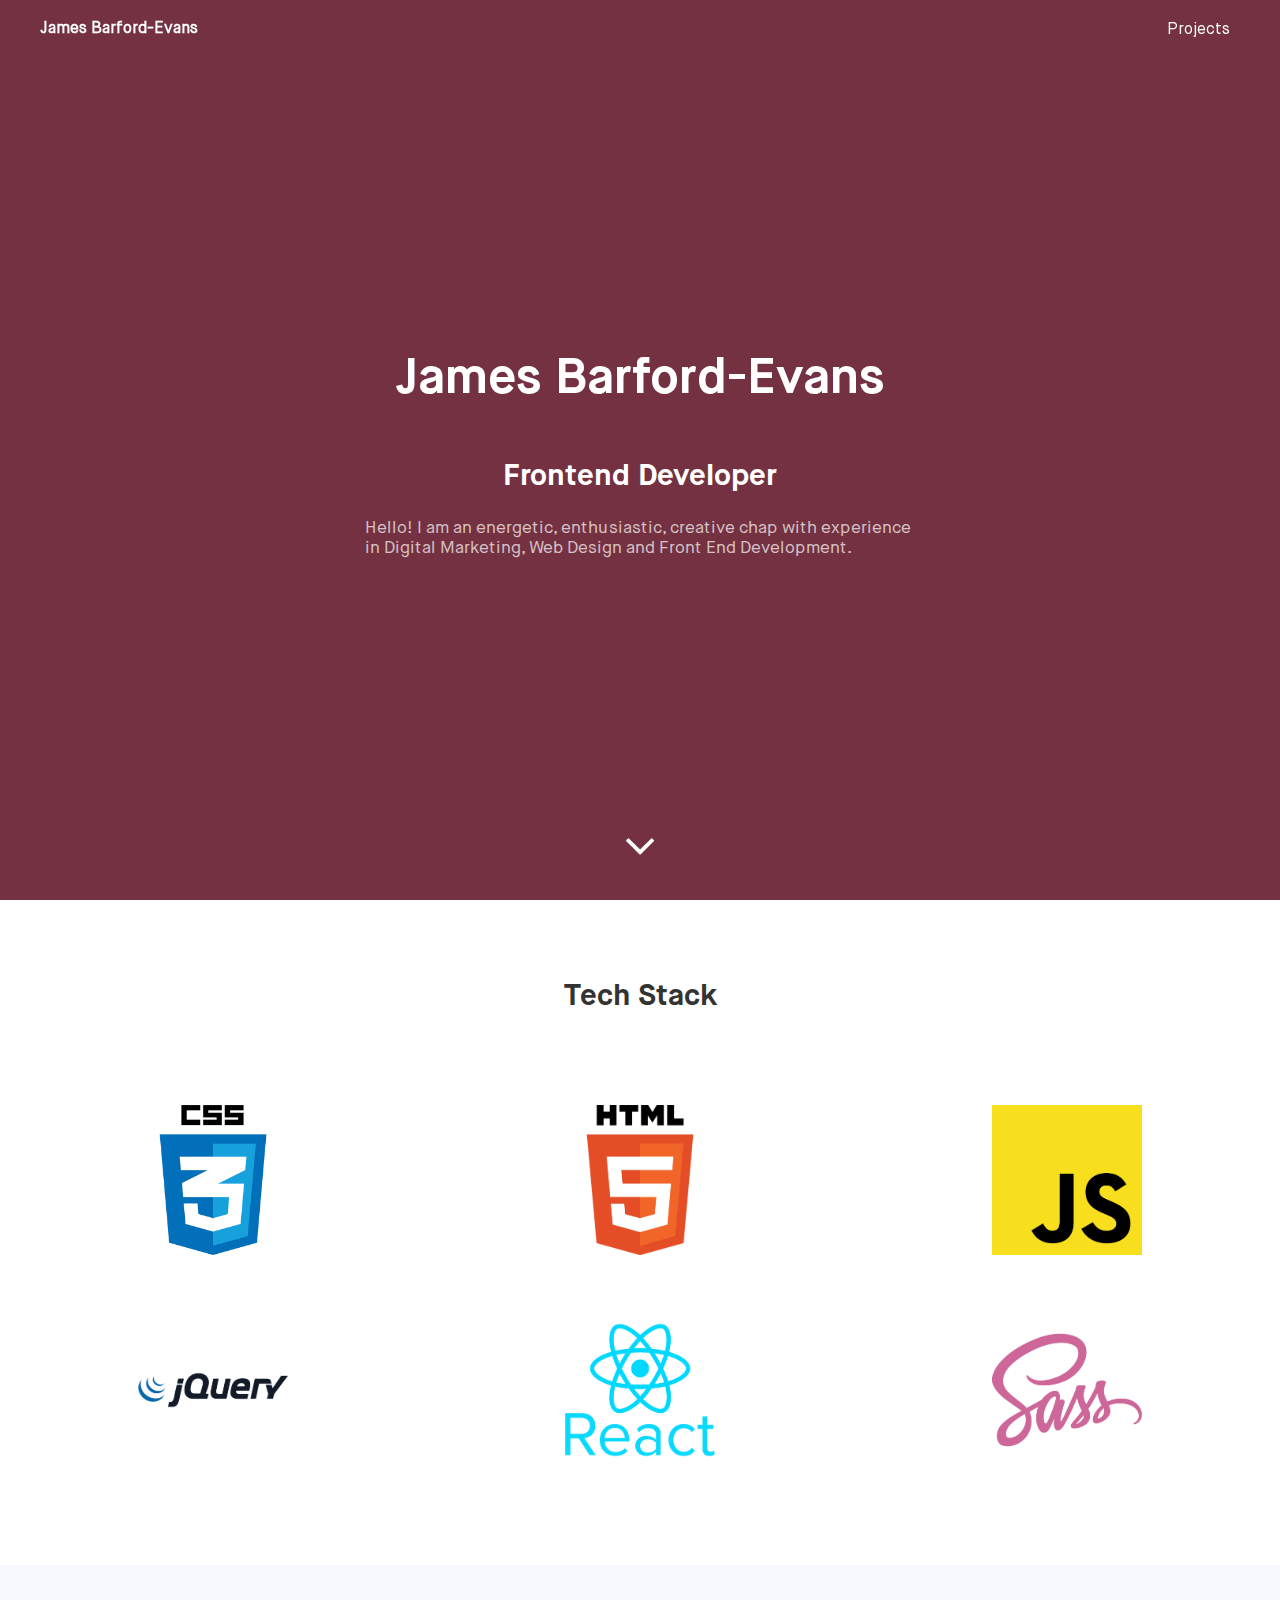
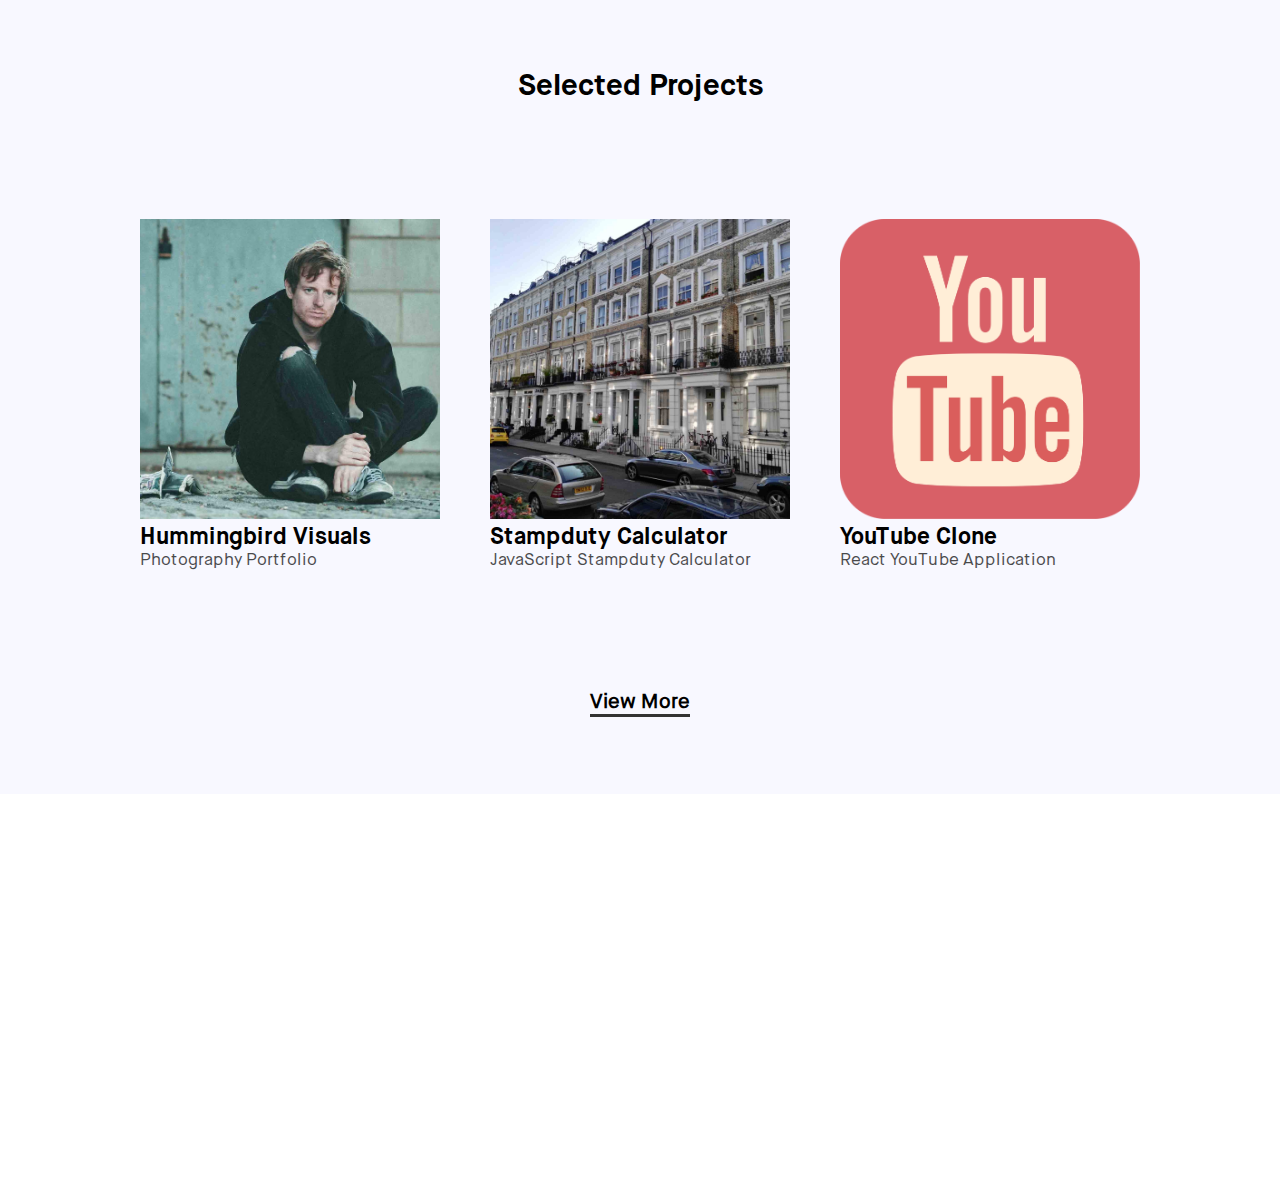
==== commit a474f75b: "new CSS" ====
--- a/index.html
+++ b/index.html
@@ -1 +1 @@
-<!DOCTYPE html><html lang="en"><head><meta charset="utf-8"><meta name="viewport" content="width=device-width,initial-scale=1,shrink-to-fit=no"><meta name="theme-color" content="#000000"><link rel="manifest" href="/manifest.json"><link rel="shortcut icon" href="/favicon.png"><title>James Barford-Evans | Portfolio</title><link href="/static/css/main.89b5bd25.css" rel="stylesheet"></head><body><noscript>You need to enable JavaScript to run this app.</noscript><div id="root"></div><script type="text/javascript" src="/static/js/main.38196ab0.js"></script></body></html>+<!DOCTYPE html><html lang="en"><head><meta charset="utf-8"><meta name="viewport" content="width=device-width,initial-scale=1,shrink-to-fit=no"><meta name="theme-color" content="#000000"><link rel="manifest" href="/manifest.json"><link rel="shortcut icon" href="/favicon.png"><title>James Barford-Evans | Portfolio</title><link href="/static/css/main.f83c3c7a.css" rel="stylesheet"></head><body><noscript>You need to enable JavaScript to run this app.</noscript><div id="root"></div><script type="text/javascript" src="/static/js/main.38196ab0.js"></script></body></html>--- a/static/css/main.f83c3c7a.css
+++ b/static/css/main.f83c3c7a.css
@@ -0,0 +1,5 @@
+/*!
+ *  Font Awesome 4.7.0 by @davegandy - http://fontawesome.io - @fontawesome
+ *  License - http://fontawesome.io/license (Font: SIL OFL 1.1, CSS: MIT License)
+ */@font-face{font-family:FontAwesome;src:url(/static/media/fontawesome-webfont.674f50d2.eot);src:url(/static/media/fontawesome-webfont.674f50d2.eot?#iefix&v=4.7.0) format("embedded-opentype"),url(/static/media/fontawesome-webfont.af7ae505.woff2) format("woff2"),url(/static/media/fontawesome-webfont.fee66e71.woff) format("woff"),url(/static/media/fontawesome-webfont.b06871f2.ttf) format("truetype"),url(/static/media/fontawesome-webfont.912ec66d.svg#fontawesomeregular) format("svg");font-weight:400;font-style:normal}.fa{display:inline-block;font:normal normal normal 14px/1 FontAwesome;font-size:inherit;text-rendering:auto;-webkit-font-smoothing:antialiased;-moz-osx-font-smoothing:grayscale}.fa-lg{font-size:1.33333333em;line-height:.75em;vertical-align:-15%}.fa-2x{font-size:2em}.fa-3x{font-size:3em}.fa-4x{font-size:4em}.fa-5x{font-size:5em}.fa-fw{width:1.28571429em;text-align:center}.fa-ul{padding-left:0;margin-left:2.14285714em;list-style-type:none}.fa-ul>li{position:relative}.fa-li{position:absolute;left:-2.14285714em;width:2.14285714em;top:.14285714em;text-align:center}.fa-li.fa-lg{left:-1.85714286em}.fa-border{padding:.2em .25em .15em;border:.08em solid #eee;border-radius:.1em}.fa-pull-left{float:left}.fa-pull-right{float:right}.fa.fa-pull-left{margin-right:.3em}.fa.fa-pull-right{margin-left:.3em}.pull-right{float:right}.pull-left{float:left}.fa.pull-left{margin-right:.3em}.fa.pull-right{margin-left:.3em}.fa-spin{-webkit-animation:fa-spin 2s infinite linear;animation:fa-spin 2s infinite linear}.fa-pulse{-webkit-animation:fa-spin 1s infinite steps(8);animation:fa-spin 1s infinite steps(8)}@-webkit-keyframes fa-spin{0%{-webkit-transform:rotate(0deg);transform:rotate(0deg)}to{-webkit-transform:rotate(359deg);transform:rotate(359deg)}}@keyframes fa-spin{0%{-webkit-transform:rotate(0deg);transform:rotate(0deg)}to{-webkit-transform:rotate(359deg);transform:rotate(359deg)}}.fa-rotate-90{-ms-filter:"progid:DXImageTransform.Microsoft.BasicImage(rotation=1)";-webkit-transform:rotate(90deg);-ms-transform:rotate(90deg);transform:rotate(90deg)}.fa-rotate-180{-ms-filter:"progid:DXImageTransform.Microsoft.BasicImage(rotation=2)";-webkit-transform:rotate(180deg);-ms-transform:rotate(180deg);transform:rotate(180deg)}.fa-rotate-270{-ms-filter:"progid:DXImageTransform.Microsoft.BasicImage(rotation=3)";-webkit-transform:rotate(270deg);-ms-transform:rotate(270deg);transform:rotate(270deg)}.fa-flip-horizontal{-ms-filter:"progid:DXImageTransform.Microsoft.BasicImage(rotation=0, mirror=1)";-webkit-transform:scaleX(-1);-ms-transform:scaleX(-1);transform:scaleX(-1)}.fa-flip-vertical{-ms-filter:"progid:DXImageTransform.Microsoft.BasicImage(rotation=2, mirror=1)";-webkit-transform:scaleY(-1);-ms-transform:scaleY(-1);transform:scaleY(-1)}:root .fa-flip-horizontal,:root .fa-flip-vertical,:root .fa-rotate-90,:root .fa-rotate-180,:root .fa-rotate-270{-webkit-filter:none;filter:none}.fa-stack{position:relative;display:inline-block;width:2em;height:2em;line-height:2em;vertical-align:middle}.fa-stack-1x,.fa-stack-2x{position:absolute;left:0;width:100%;text-align:center}.fa-stack-1x{line-height:inherit}.fa-stack-2x{font-size:2em}.fa-inverse{color:#fff}.fa-glass:before{content:"\F000"}.fa-music:before{content:"\F001"}.fa-search:before{content:"\F002"}.fa-envelope-o:before{content:"\F003"}.fa-heart:before{content:"\F004"}.fa-star:before{content:"\F005"}.fa-star-o:before{content:"\F006"}.fa-user:before{content:"\F007"}.fa-film:before{content:"\F008"}.fa-th-large:before{content:"\F009"}.fa-th:before{content:"\F00A"}.fa-th-list:before{content:"\F00B"}.fa-check:before{content:"\F00C"}.fa-close:before,.fa-remove:before,.fa-times:before{content:"\F00D"}.fa-search-plus:before{content:"\F00E"}.fa-search-minus:before{content:"\F010"}.fa-power-off:before{content:"\F011"}.fa-signal:before{content:"\F012"}.fa-cog:before,.fa-gear:before{content:"\F013"}.fa-trash-o:before{content:"\F014"}.fa-home:before{content:"\F015"}.fa-file-o:before{content:"\F016"}.fa-clock-o:before{content:"\F017"}.fa-road:before{content:"\F018"}.fa-download:before{content:"\F019"}.fa-arrow-circle-o-down:before{content:"\F01A"}.fa-arrow-circle-o-up:before{content:"\F01B"}.fa-inbox:before{content:"\F01C"}.fa-play-circle-o:before{content:"\F01D"}.fa-repeat:before,.fa-rotate-right:before{content:"\F01E"}.fa-refresh:before{content:"\F021"}.fa-list-alt:before{content:"\F022"}.fa-lock:before{content:"\F023"}.fa-flag:before{content:"\F024"}.fa-headphones:before{content:"\F025"}.fa-volume-off:before{content:"\F026"}.fa-volume-down:before{content:"\F027"}.fa-volume-up:before{content:"\F028"}.fa-qrcode:before{content:"\F029"}.fa-barcode:before{content:"\F02A"}.fa-tag:before{content:"\F02B"}.fa-tags:before{content:"\F02C"}.fa-book:before{content:"\F02D"}.fa-bookmark:before{content:"\F02E"}.fa-print:before{content:"\F02F"}.fa-camera:before{content:"\F030"}.fa-font:before{content:"\F031"}.fa-bold:before{content:"\F032"}.fa-italic:before{content:"\F033"}.fa-text-height:before{content:"\F034"}.fa-text-width:before{content:"\F035"}.fa-align-left:before{content:"\F036"}.fa-align-center:before{content:"\F037"}.fa-align-right:before{content:"\F038"}.fa-align-justify:before{content:"\F039"}.fa-list:before{content:"\F03A"}.fa-dedent:before,.fa-outdent:before{content:"\F03B"}.fa-indent:before{content:"\F03C"}.fa-video-camera:before{content:"\F03D"}.fa-image:before,.fa-photo:before,.fa-picture-o:before{content:"\F03E"}.fa-pencil:before{content:"\F040"}.fa-map-marker:before{content:"\F041"}.fa-adjust:before{content:"\F042"}.fa-tint:before{content:"\F043"}.fa-edit:before,.fa-pencil-square-o:before{content:"\F044"}.fa-share-square-o:before{content:"\F045"}.fa-check-square-o:before{content:"\F046"}.fa-arrows:before{content:"\F047"}.fa-step-backward:before{content:"\F048"}.fa-fast-backward:before{content:"\F049"}.fa-backward:before{content:"\F04A"}.fa-play:before{content:"\F04B"}.fa-pause:before{content:"\F04C"}.fa-stop:before{content:"\F04D"}.fa-forward:before{content:"\F04E"}.fa-fast-forward:before{content:"\F050"}.fa-step-forward:before{content:"\F051"}.fa-eject:before{content:"\F052"}.fa-chevron-left:before{content:"\F053"}.fa-chevron-right:before{content:"\F054"}.fa-plus-circle:before{content:"\F055"}.fa-minus-circle:before{content:"\F056"}.fa-times-circle:before{content:"\F057"}.fa-check-circle:before{content:"\F058"}.fa-question-circle:before{content:"\F059"}.fa-info-circle:before{content:"\F05A"}.fa-crosshairs:before{content:"\F05B"}.fa-times-circle-o:before{content:"\F05C"}.fa-check-circle-o:before{content:"\F05D"}.fa-ban:before{content:"\F05E"}.fa-arrow-left:before{content:"\F060"}.fa-arrow-right:before{content:"\F061"}.fa-arrow-up:before{content:"\F062"}.fa-arrow-down:before{content:"\F063"}.fa-mail-forward:before,.fa-share:before{content:"\F064"}.fa-expand:before{content:"\F065"}.fa-compress:before{content:"\F066"}.fa-plus:before{content:"\F067"}.fa-minus:before{content:"\F068"}.fa-asterisk:before{content:"\F069"}.fa-exclamation-circle:before{content:"\F06A"}.fa-gift:before{content:"\F06B"}.fa-leaf:before{content:"\F06C"}.fa-fire:before{content:"\F06D"}.fa-eye:before{content:"\F06E"}.fa-eye-slash:before{content:"\F070"}.fa-exclamation-triangle:before,.fa-warning:before{content:"\F071"}.fa-plane:before{content:"\F072"}.fa-calendar:before{content:"\F073"}.fa-random:before{content:"\F074"}.fa-comment:before{content:"\F075"}.fa-magnet:before{content:"\F076"}.fa-chevron-up:before{content:"\F077"}.fa-chevron-down:before{content:"\F078"}.fa-retweet:before{content:"\F079"}.fa-shopping-cart:before{content:"\F07A"}.fa-folder:before{content:"\F07B"}.fa-folder-open:before{content:"\F07C"}.fa-arrows-v:before{content:"\F07D"}.fa-arrows-h:before{content:"\F07E"}.fa-bar-chart-o:before,.fa-bar-chart:before{content:"\F080"}.fa-twitter-square:before{content:"\F081"}.fa-facebook-square:before{content:"\F082"}.fa-camera-retro:before{content:"\F083"}.fa-key:before{content:"\F084"}.fa-cogs:before,.fa-gears:before{content:"\F085"}.fa-comments:before{content:"\F086"}.fa-thumbs-o-up:before{content:"\F087"}.fa-thumbs-o-down:before{content:"\F088"}.fa-star-half:before{content:"\F089"}.fa-heart-o:before{content:"\F08A"}.fa-sign-out:before{content:"\F08B"}.fa-linkedin-square:before{content:"\F08C"}.fa-thumb-tack:before{content:"\F08D"}.fa-external-link:before{content:"\F08E"}.fa-sign-in:before{content:"\F090"}.fa-trophy:before{content:"\F091"}.fa-github-square:before{content:"\F092"}.fa-upload:before{content:"\F093"}.fa-lemon-o:before{content:"\F094"}.fa-phone:before{content:"\F095"}.fa-square-o:before{content:"\F096"}.fa-bookmark-o:before{content:"\F097"}.fa-phone-square:before{content:"\F098"}.fa-twitter:before{content:"\F099"}.fa-facebook-f:before,.fa-facebook:before{content:"\F09A"}.fa-github:before{content:"\F09B"}.fa-unlock:before{content:"\F09C"}.fa-credit-card:before{content:"\F09D"}.fa-feed:before,.fa-rss:before{content:"\F09E"}.fa-hdd-o:before{content:"\F0A0"}.fa-bullhorn:before{content:"\F0A1"}.fa-bell:before{content:"\F0F3"}.fa-certificate:before{content:"\F0A3"}.fa-hand-o-right:before{content:"\F0A4"}.fa-hand-o-left:before{content:"\F0A5"}.fa-hand-o-up:before{content:"\F0A6"}.fa-hand-o-down:before{content:"\F0A7"}.fa-arrow-circle-left:before{content:"\F0A8"}.fa-arrow-circle-right:before{content:"\F0A9"}.fa-arrow-circle-up:before{content:"\F0AA"}.fa-arrow-circle-down:before{content:"\F0AB"}.fa-globe:before{content:"\F0AC"}.fa-wrench:before{content:"\F0AD"}.fa-tasks:before{content:"\F0AE"}.fa-filter:before{content:"\F0B0"}.fa-briefcase:before{content:"\F0B1"}.fa-arrows-alt:before{content:"\F0B2"}.fa-group:before,.fa-users:before{content:"\F0C0"}.fa-chain:before,.fa-link:before{content:"\F0C1"}.fa-cloud:before{content:"\F0C2"}.fa-flask:before{content:"\F0C3"}.fa-cut:before,.fa-scissors:before{content:"\F0C4"}.fa-copy:before,.fa-files-o:before{content:"\F0C5"}.fa-paperclip:before{content:"\F0C6"}.fa-floppy-o:before,.fa-save:before{content:"\F0C7"}.fa-square:before{content:"\F0C8"}.fa-bars:before,.fa-navicon:before,.fa-reorder:before{content:"\F0C9"}.fa-list-ul:before{content:"\F0CA"}.fa-list-ol:before{content:"\F0CB"}.fa-strikethrough:before{content:"\F0CC"}.fa-underline:before{content:"\F0CD"}.fa-table:before{content:"\F0CE"}.fa-magic:before{content:"\F0D0"}.fa-truck:before{content:"\F0D1"}.fa-pinterest:before{content:"\F0D2"}.fa-pinterest-square:before{content:"\F0D3"}.fa-google-plus-square:before{content:"\F0D4"}.fa-google-plus:before{content:"\F0D5"}.fa-money:before{content:"\F0D6"}.fa-caret-down:before{content:"\F0D7"}.fa-caret-up:before{content:"\F0D8"}.fa-caret-left:before{content:"\F0D9"}.fa-caret-right:before{content:"\F0DA"}.fa-columns:before{content:"\F0DB"}.fa-sort:before,.fa-unsorted:before{content:"\F0DC"}.fa-sort-desc:before,.fa-sort-down:before{content:"\F0DD"}.fa-sort-asc:before,.fa-sort-up:before{content:"\F0DE"}.fa-envelope:before{content:"\F0E0"}.fa-linkedin:before{content:"\F0E1"}.fa-rotate-left:before,.fa-undo:before{content:"\F0E2"}.fa-gavel:before,.fa-legal:before{content:"\F0E3"}.fa-dashboard:before,.fa-tachometer:before{content:"\F0E4"}.fa-comment-o:before{content:"\F0E5"}.fa-comments-o:before{content:"\F0E6"}.fa-bolt:before,.fa-flash:before{content:"\F0E7"}.fa-sitemap:before{content:"\F0E8"}.fa-umbrella:before{content:"\F0E9"}.fa-clipboard:before,.fa-paste:before{content:"\F0EA"}.fa-lightbulb-o:before{content:"\F0EB"}.fa-exchange:before{content:"\F0EC"}.fa-cloud-download:before{content:"\F0ED"}.fa-cloud-upload:before{content:"\F0EE"}.fa-user-md:before{content:"\F0F0"}.fa-stethoscope:before{content:"\F0F1"}.fa-suitcase:before{content:"\F0F2"}.fa-bell-o:before{content:"\F0A2"}.fa-coffee:before{content:"\F0F4"}.fa-cutlery:before{content:"\F0F5"}.fa-file-text-o:before{content:"\F0F6"}.fa-building-o:before{content:"\F0F7"}.fa-hospital-o:before{content:"\F0F8"}.fa-ambulance:before{content:"\F0F9"}.fa-medkit:before{content:"\F0FA"}.fa-fighter-jet:before{content:"\F0FB"}.fa-beer:before{content:"\F0FC"}.fa-h-square:before{content:"\F0FD"}.fa-plus-square:before{content:"\F0FE"}.fa-angle-double-left:before{content:"\F100"}.fa-angle-double-right:before{content:"\F101"}.fa-angle-double-up:before{content:"\F102"}.fa-angle-double-down:before{content:"\F103"}.fa-angle-left:before{content:"\F104"}.fa-angle-right:before{content:"\F105"}.fa-angle-up:before{content:"\F106"}.fa-angle-down:before{content:"\F107"}.fa-desktop:before{content:"\F108"}.fa-laptop:before{content:"\F109"}.fa-tablet:before{content:"\F10A"}.fa-mobile-phone:before,.fa-mobile:before{content:"\F10B"}.fa-circle-o:before{content:"\F10C"}.fa-quote-left:before{content:"\F10D"}.fa-quote-right:before{content:"\F10E"}.fa-spinner:before{content:"\F110"}.fa-circle:before{content:"\F111"}.fa-mail-reply:before,.fa-reply:before{content:"\F112"}.fa-github-alt:before{content:"\F113"}.fa-folder-o:before{content:"\F114"}.fa-folder-open-o:before{content:"\F115"}.fa-smile-o:before{content:"\F118"}.fa-frown-o:before{content:"\F119"}.fa-meh-o:before{content:"\F11A"}.fa-gamepad:before{content:"\F11B"}.fa-keyboard-o:before{content:"\F11C"}.fa-flag-o:before{content:"\F11D"}.fa-flag-checkered:before{content:"\F11E"}.fa-terminal:before{content:"\F120"}.fa-code:before{content:"\F121"}.fa-mail-reply-all:before,.fa-reply-all:before{content:"\F122"}.fa-star-half-empty:before,.fa-star-half-full:before,.fa-star-half-o:before{content:"\F123"}.fa-location-arrow:before{content:"\F124"}.fa-crop:before{content:"\F125"}.fa-code-fork:before{content:"\F126"}.fa-chain-broken:before,.fa-unlink:before{content:"\F127"}.fa-question:before{content:"\F128"}.fa-info:before{content:"\F129"}.fa-exclamation:before{content:"\F12A"}.fa-superscript:before{content:"\F12B"}.fa-subscript:before{content:"\F12C"}.fa-eraser:before{content:"\F12D"}.fa-puzzle-piece:before{content:"\F12E"}.fa-microphone:before{content:"\F130"}.fa-microphone-slash:before{content:"\F131"}.fa-shield:before{content:"\F132"}.fa-calendar-o:before{content:"\F133"}.fa-fire-extinguisher:before{content:"\F134"}.fa-rocket:before{content:"\F135"}.fa-maxcdn:before{content:"\F136"}.fa-chevron-circle-left:before{content:"\F137"}.fa-chevron-circle-right:before{content:"\F138"}.fa-chevron-circle-up:before{content:"\F139"}.fa-chevron-circle-down:before{content:"\F13A"}.fa-html5:before{content:"\F13B"}.fa-css3:before{content:"\F13C"}.fa-anchor:before{content:"\F13D"}.fa-unlock-alt:before{content:"\F13E"}.fa-bullseye:before{content:"\F140"}.fa-ellipsis-h:before{content:"\F141"}.fa-ellipsis-v:before{content:"\F142"}.fa-rss-square:before{content:"\F143"}.fa-play-circle:before{content:"\F144"}.fa-ticket:before{content:"\F145"}.fa-minus-square:before{content:"\F146"}.fa-minus-square-o:before{content:"\F147"}.fa-level-up:before{content:"\F148"}.fa-level-down:before{content:"\F149"}.fa-check-square:before{content:"\F14A"}.fa-pencil-square:before{content:"\F14B"}.fa-external-link-square:before{content:"\F14C"}.fa-share-square:before{content:"\F14D"}.fa-compass:before{content:"\F14E"}.fa-caret-square-o-down:before,.fa-toggle-down:before{content:"\F150"}.fa-caret-square-o-up:before,.fa-toggle-up:before{content:"\F151"}.fa-caret-square-o-right:before,.fa-toggle-right:before{content:"\F152"}.fa-eur:before,.fa-euro:before{content:"\F153"}.fa-gbp:before{content:"\F154"}.fa-dollar:before,.fa-usd:before{content:"\F155"}.fa-inr:before,.fa-rupee:before{content:"\F156"}.fa-cny:before,.fa-jpy:before,.fa-rmb:before,.fa-yen:before{content:"\F157"}.fa-rouble:before,.fa-rub:before,.fa-ruble:before{content:"\F158"}.fa-krw:before,.fa-won:before{content:"\F159"}.fa-bitcoin:before,.fa-btc:before{content:"\F15A"}.fa-file:before{content:"\F15B"}.fa-file-text:before{content:"\F15C"}.fa-sort-alpha-asc:before{content:"\F15D"}.fa-sort-alpha-desc:before{content:"\F15E"}.fa-sort-amount-asc:before{content:"\F160"}.fa-sort-amount-desc:before{content:"\F161"}.fa-sort-numeric-asc:before{content:"\F162"}.fa-sort-numeric-desc:before{content:"\F163"}.fa-thumbs-up:before{content:"\F164"}.fa-thumbs-down:before{content:"\F165"}.fa-youtube-square:before{content:"\F166"}.fa-youtube:before{content:"\F167"}.fa-xing:before{content:"\F168"}.fa-xing-square:before{content:"\F169"}.fa-youtube-play:before{content:"\F16A"}.fa-dropbox:before{content:"\F16B"}.fa-stack-overflow:before{content:"\F16C"}.fa-instagram:before{content:"\F16D"}.fa-flickr:before{content:"\F16E"}.fa-adn:before{content:"\F170"}.fa-bitbucket:before{content:"\F171"}.fa-bitbucket-square:before{content:"\F172"}.fa-tumblr:before{content:"\F173"}.fa-tumblr-square:before{content:"\F174"}.fa-long-arrow-down:before{content:"\F175"}.fa-long-arrow-up:before{content:"\F176"}.fa-long-arrow-left:before{content:"\F177"}.fa-long-arrow-right:before{content:"\F178"}.fa-apple:before{content:"\F179"}.fa-windows:before{content:"\F17A"}.fa-android:before{content:"\F17B"}.fa-linux:before{content:"\F17C"}.fa-dribbble:before{content:"\F17D"}.fa-skype:before{content:"\F17E"}.fa-foursquare:before{content:"\F180"}.fa-trello:before{content:"\F181"}.fa-female:before{content:"\F182"}.fa-male:before{content:"\F183"}.fa-gittip:before,.fa-gratipay:before{content:"\F184"}.fa-sun-o:before{content:"\F185"}.fa-moon-o:before{content:"\F186"}.fa-archive:before{content:"\F187"}.fa-bug:before{content:"\F188"}.fa-vk:before{content:"\F189"}.fa-weibo:before{content:"\F18A"}.fa-renren:before{content:"\F18B"}.fa-pagelines:before{content:"\F18C"}.fa-stack-exchange:before{content:"\F18D"}.fa-arrow-circle-o-right:before{content:"\F18E"}.fa-arrow-circle-o-left:before{content:"\F190"}.fa-caret-square-o-left:before,.fa-toggle-left:before{content:"\F191"}.fa-dot-circle-o:before{content:"\F192"}.fa-wheelchair:before{content:"\F193"}.fa-vimeo-square:before{content:"\F194"}.fa-try:before,.fa-turkish-lira:before{content:"\F195"}.fa-plus-square-o:before{content:"\F196"}.fa-space-shuttle:before{content:"\F197"}.fa-slack:before{content:"\F198"}.fa-envelope-square:before{content:"\F199"}.fa-wordpress:before{content:"\F19A"}.fa-openid:before{content:"\F19B"}.fa-bank:before,.fa-institution:before,.fa-university:before{content:"\F19C"}.fa-graduation-cap:before,.fa-mortar-board:before{content:"\F19D"}.fa-yahoo:before{content:"\F19E"}.fa-google:before{content:"\F1A0"}.fa-reddit:before{content:"\F1A1"}.fa-reddit-square:before{content:"\F1A2"}.fa-stumbleupon-circle:before{content:"\F1A3"}.fa-stumbleupon:before{content:"\F1A4"}.fa-delicious:before{content:"\F1A5"}.fa-digg:before{content:"\F1A6"}.fa-pied-piper-pp:before{content:"\F1A7"}.fa-pied-piper-alt:before{content:"\F1A8"}.fa-drupal:before{content:"\F1A9"}.fa-joomla:before{content:"\F1AA"}.fa-language:before{content:"\F1AB"}.fa-fax:before{content:"\F1AC"}.fa-building:before{content:"\F1AD"}.fa-child:before{content:"\F1AE"}.fa-paw:before{content:"\F1B0"}.fa-spoon:before{content:"\F1B1"}.fa-cube:before{content:"\F1B2"}.fa-cubes:before{content:"\F1B3"}.fa-behance:before{content:"\F1B4"}.fa-behance-square:before{content:"\F1B5"}.fa-steam:before{content:"\F1B6"}.fa-steam-square:before{content:"\F1B7"}.fa-recycle:before{content:"\F1B8"}.fa-automobile:before,.fa-car:before{content:"\F1B9"}.fa-cab:before,.fa-taxi:before{content:"\F1BA"}.fa-tree:before{content:"\F1BB"}.fa-spotify:before{content:"\F1BC"}.fa-deviantart:before{content:"\F1BD"}.fa-soundcloud:before{content:"\F1BE"}.fa-database:before{content:"\F1C0"}.fa-file-pdf-o:before{content:"\F1C1"}.fa-file-word-o:before{content:"\F1C2"}.fa-file-excel-o:before{content:"\F1C3"}.fa-file-powerpoint-o:before{content:"\F1C4"}.fa-file-image-o:before,.fa-file-photo-o:before,.fa-file-picture-o:before{content:"\F1C5"}.fa-file-archive-o:before,.fa-file-zip-o:before{content:"\F1C6"}.fa-file-audio-o:before,.fa-file-sound-o:before{content:"\F1C7"}.fa-file-movie-o:before,.fa-file-video-o:before{content:"\F1C8"}.fa-file-code-o:before{content:"\F1C9"}.fa-vine:before{content:"\F1CA"}.fa-codepen:before{content:"\F1CB"}.fa-jsfiddle:before{content:"\F1CC"}.fa-life-bouy:before,.fa-life-buoy:before,.fa-life-ring:before,.fa-life-saver:before,.fa-support:before{content:"\F1CD"}.fa-circle-o-notch:before{content:"\F1CE"}.fa-ra:before,.fa-rebel:before,.fa-resistance:before{content:"\F1D0"}.fa-empire:before,.fa-ge:before{content:"\F1D1"}.fa-git-square:before{content:"\F1D2"}.fa-git:before{content:"\F1D3"}.fa-hacker-news:before,.fa-y-combinator-square:before,.fa-yc-square:before{content:"\F1D4"}.fa-tencent-weibo:before{content:"\F1D5"}.fa-qq:before{content:"\F1D6"}.fa-wechat:before,.fa-weixin:before{content:"\F1D7"}.fa-paper-plane:before,.fa-send:before{content:"\F1D8"}.fa-paper-plane-o:before,.fa-send-o:before{content:"\F1D9"}.fa-history:before{content:"\F1DA"}.fa-circle-thin:before{content:"\F1DB"}.fa-header:before{content:"\F1DC"}.fa-paragraph:before{content:"\F1DD"}.fa-sliders:before{content:"\F1DE"}.fa-share-alt:before{content:"\F1E0"}.fa-share-alt-square:before{content:"\F1E1"}.fa-bomb:before{content:"\F1E2"}.fa-futbol-o:before,.fa-soccer-ball-o:before{content:"\F1E3"}.fa-tty:before{content:"\F1E4"}.fa-binoculars:before{content:"\F1E5"}.fa-plug:before{content:"\F1E6"}.fa-slideshare:before{content:"\F1E7"}.fa-twitch:before{content:"\F1E8"}.fa-yelp:before{content:"\F1E9"}.fa-newspaper-o:before{content:"\F1EA"}.fa-wifi:before{content:"\F1EB"}.fa-calculator:before{content:"\F1EC"}.fa-paypal:before{content:"\F1ED"}.fa-google-wallet:before{content:"\F1EE"}.fa-cc-visa:before{content:"\F1F0"}.fa-cc-mastercard:before{content:"\F1F1"}.fa-cc-discover:before{content:"\F1F2"}.fa-cc-amex:before{content:"\F1F3"}.fa-cc-paypal:before{content:"\F1F4"}.fa-cc-stripe:before{content:"\F1F5"}.fa-bell-slash:before{content:"\F1F6"}.fa-bell-slash-o:before{content:"\F1F7"}.fa-trash:before{content:"\F1F8"}.fa-copyright:before{content:"\F1F9"}.fa-at:before{content:"\F1FA"}.fa-eyedropper:before{content:"\F1FB"}.fa-paint-brush:before{content:"\F1FC"}.fa-birthday-cake:before{content:"\F1FD"}.fa-area-chart:before{content:"\F1FE"}.fa-pie-chart:before{content:"\F200"}.fa-line-chart:before{content:"\F201"}.fa-lastfm:before{content:"\F202"}.fa-lastfm-square:before{content:"\F203"}.fa-toggle-off:before{content:"\F204"}.fa-toggle-on:before{content:"\F205"}.fa-bicycle:before{content:"\F206"}.fa-bus:before{content:"\F207"}.fa-ioxhost:before{content:"\F208"}.fa-angellist:before{content:"\F209"}.fa-cc:before{content:"\F20A"}.fa-ils:before,.fa-shekel:before,.fa-sheqel:before{content:"\F20B"}.fa-meanpath:before{content:"\F20C"}.fa-buysellads:before{content:"\F20D"}.fa-connectdevelop:before{content:"\F20E"}.fa-dashcube:before{content:"\F210"}.fa-forumbee:before{content:"\F211"}.fa-leanpub:before{content:"\F212"}.fa-sellsy:before{content:"\F213"}.fa-shirtsinbulk:before{content:"\F214"}.fa-simplybuilt:before{content:"\F215"}.fa-skyatlas:before{content:"\F216"}.fa-cart-plus:before{content:"\F217"}.fa-cart-arrow-down:before{content:"\F218"}.fa-diamond:before{content:"\F219"}.fa-ship:before{content:"\F21A"}.fa-user-secret:before{content:"\F21B"}.fa-motorcycle:before{content:"\F21C"}.fa-street-view:before{content:"\F21D"}.fa-heartbeat:before{content:"\F21E"}.fa-venus:before{content:"\F221"}.fa-mars:before{content:"\F222"}.fa-mercury:before{content:"\F223"}.fa-intersex:before,.fa-transgender:before{content:"\F224"}.fa-transgender-alt:before{content:"\F225"}.fa-venus-double:before{content:"\F226"}.fa-mars-double:before{content:"\F227"}.fa-venus-mars:before{content:"\F228"}.fa-mars-stroke:before{content:"\F229"}.fa-mars-stroke-v:before{content:"\F22A"}.fa-mars-stroke-h:before{content:"\F22B"}.fa-neuter:before{content:"\F22C"}.fa-genderless:before{content:"\F22D"}.fa-facebook-official:before{content:"\F230"}.fa-pinterest-p:before{content:"\F231"}.fa-whatsapp:before{content:"\F232"}.fa-server:before{content:"\F233"}.fa-user-plus:before{content:"\F234"}.fa-user-times:before{content:"\F235"}.fa-bed:before,.fa-hotel:before{content:"\F236"}.fa-viacoin:before{content:"\F237"}.fa-train:before{content:"\F238"}.fa-subway:before{content:"\F239"}.fa-medium:before{content:"\F23A"}.fa-y-combinator:before,.fa-yc:before{content:"\F23B"}.fa-optin-monster:before{content:"\F23C"}.fa-opencart:before{content:"\F23D"}.fa-expeditedssl:before{content:"\F23E"}.fa-battery-4:before,.fa-battery-full:before,.fa-battery:before{content:"\F240"}.fa-battery-3:before,.fa-battery-three-quarters:before{content:"\F241"}.fa-battery-2:before,.fa-battery-half:before{content:"\F242"}.fa-battery-1:before,.fa-battery-quarter:before{content:"\F243"}.fa-battery-0:before,.fa-battery-empty:before{content:"\F244"}.fa-mouse-pointer:before{content:"\F245"}.fa-i-cursor:before{content:"\F246"}.fa-object-group:before{content:"\F247"}.fa-object-ungroup:before{content:"\F248"}.fa-sticky-note:before{content:"\F249"}.fa-sticky-note-o:before{content:"\F24A"}.fa-cc-jcb:before{content:"\F24B"}.fa-cc-diners-club:before{content:"\F24C"}.fa-clone:before{content:"\F24D"}.fa-balance-scale:before{content:"\F24E"}.fa-hourglass-o:before{content:"\F250"}.fa-hourglass-1:before,.fa-hourglass-start:before{content:"\F251"}.fa-hourglass-2:before,.fa-hourglass-half:before{content:"\F252"}.fa-hourglass-3:before,.fa-hourglass-end:before{content:"\F253"}.fa-hourglass:before{content:"\F254"}.fa-hand-grab-o:before,.fa-hand-rock-o:before{content:"\F255"}.fa-hand-paper-o:before,.fa-hand-stop-o:before{content:"\F256"}.fa-hand-scissors-o:before{content:"\F257"}.fa-hand-lizard-o:before{content:"\F258"}.fa-hand-spock-o:before{content:"\F259"}.fa-hand-pointer-o:before{content:"\F25A"}.fa-hand-peace-o:before{content:"\F25B"}.fa-trademark:before{content:"\F25C"}.fa-registered:before{content:"\F25D"}.fa-creative-commons:before{content:"\F25E"}.fa-gg:before{content:"\F260"}.fa-gg-circle:before{content:"\F261"}.fa-tripadvisor:before{content:"\F262"}.fa-odnoklassniki:before{content:"\F263"}.fa-odnoklassniki-square:before{content:"\F264"}.fa-get-pocket:before{content:"\F265"}.fa-wikipedia-w:before{content:"\F266"}.fa-safari:before{content:"\F267"}.fa-chrome:before{content:"\F268"}.fa-firefox:before{content:"\F269"}.fa-opera:before{content:"\F26A"}.fa-internet-explorer:before{content:"\F26B"}.fa-television:before,.fa-tv:before{content:"\F26C"}.fa-contao:before{content:"\F26D"}.fa-500px:before{content:"\F26E"}.fa-amazon:before{content:"\F270"}.fa-calendar-plus-o:before{content:"\F271"}.fa-calendar-minus-o:before{content:"\F272"}.fa-calendar-times-o:before{content:"\F273"}.fa-calendar-check-o:before{content:"\F274"}.fa-industry:before{content:"\F275"}.fa-map-pin:before{content:"\F276"}.fa-map-signs:before{content:"\F277"}.fa-map-o:before{content:"\F278"}.fa-map:before{content:"\F279"}.fa-commenting:before{content:"\F27A"}.fa-commenting-o:before{content:"\F27B"}.fa-houzz:before{content:"\F27C"}.fa-vimeo:before{content:"\F27D"}.fa-black-tie:before{content:"\F27E"}.fa-fonticons:before{content:"\F280"}.fa-reddit-alien:before{content:"\F281"}.fa-edge:before{content:"\F282"}.fa-credit-card-alt:before{content:"\F283"}.fa-codiepie:before{content:"\F284"}.fa-modx:before{content:"\F285"}.fa-fort-awesome:before{content:"\F286"}.fa-usb:before{content:"\F287"}.fa-product-hunt:before{content:"\F288"}.fa-mixcloud:before{content:"\F289"}.fa-scribd:before{content:"\F28A"}.fa-pause-circle:before{content:"\F28B"}.fa-pause-circle-o:before{content:"\F28C"}.fa-stop-circle:before{content:"\F28D"}.fa-stop-circle-o:before{content:"\F28E"}.fa-shopping-bag:before{content:"\F290"}.fa-shopping-basket:before{content:"\F291"}.fa-hashtag:before{content:"\F292"}.fa-bluetooth:before{content:"\F293"}.fa-bluetooth-b:before{content:"\F294"}.fa-percent:before{content:"\F295"}.fa-gitlab:before{content:"\F296"}.fa-wpbeginner:before{content:"\F297"}.fa-wpforms:before{content:"\F298"}.fa-envira:before{content:"\F299"}.fa-universal-access:before{content:"\F29A"}.fa-wheelchair-alt:before{content:"\F29B"}.fa-question-circle-o:before{content:"\F29C"}.fa-blind:before{content:"\F29D"}.fa-audio-description:before{content:"\F29E"}.fa-volume-control-phone:before{content:"\F2A0"}.fa-braille:before{content:"\F2A1"}.fa-assistive-listening-systems:before{content:"\F2A2"}.fa-american-sign-language-interpreting:before,.fa-asl-interpreting:before{content:"\F2A3"}.fa-deaf:before,.fa-deafness:before,.fa-hard-of-hearing:before{content:"\F2A4"}.fa-glide:before{content:"\F2A5"}.fa-glide-g:before{content:"\F2A6"}.fa-sign-language:before,.fa-signing:before{content:"\F2A7"}.fa-low-vision:before{content:"\F2A8"}.fa-viadeo:before{content:"\F2A9"}.fa-viadeo-square:before{content:"\F2AA"}.fa-snapchat:before{content:"\F2AB"}.fa-snapchat-ghost:before{content:"\F2AC"}.fa-snapchat-square:before{content:"\F2AD"}.fa-pied-piper:before{content:"\F2AE"}.fa-first-order:before{content:"\F2B0"}.fa-yoast:before{content:"\F2B1"}.fa-themeisle:before{content:"\F2B2"}.fa-google-plus-circle:before,.fa-google-plus-official:before{content:"\F2B3"}.fa-fa:before,.fa-font-awesome:before{content:"\F2B4"}.fa-handshake-o:before{content:"\F2B5"}.fa-envelope-open:before{content:"\F2B6"}.fa-envelope-open-o:before{content:"\F2B7"}.fa-linode:before{content:"\F2B8"}.fa-address-book:before{content:"\F2B9"}.fa-address-book-o:before{content:"\F2BA"}.fa-address-card:before,.fa-vcard:before{content:"\F2BB"}.fa-address-card-o:before,.fa-vcard-o:before{content:"\F2BC"}.fa-user-circle:before{content:"\F2BD"}.fa-user-circle-o:before{content:"\F2BE"}.fa-user-o:before{content:"\F2C0"}.fa-id-badge:before{content:"\F2C1"}.fa-drivers-license:before,.fa-id-card:before{content:"\F2C2"}.fa-drivers-license-o:before,.fa-id-card-o:before{content:"\F2C3"}.fa-quora:before{content:"\F2C4"}.fa-free-code-camp:before{content:"\F2C5"}.fa-telegram:before{content:"\F2C6"}.fa-thermometer-4:before,.fa-thermometer-full:before,.fa-thermometer:before{content:"\F2C7"}.fa-thermometer-3:before,.fa-thermometer-three-quarters:before{content:"\F2C8"}.fa-thermometer-2:before,.fa-thermometer-half:before{content:"\F2C9"}.fa-thermometer-1:before,.fa-thermometer-quarter:before{content:"\F2CA"}.fa-thermometer-0:before,.fa-thermometer-empty:before{content:"\F2CB"}.fa-shower:before{content:"\F2CC"}.fa-bath:before,.fa-bathtub:before,.fa-s15:before{content:"\F2CD"}.fa-podcast:before{content:"\F2CE"}.fa-window-maximize:before{content:"\F2D0"}.fa-window-minimize:before{content:"\F2D1"}.fa-window-restore:before{content:"\F2D2"}.fa-times-rectangle:before,.fa-window-close:before{content:"\F2D3"}.fa-times-rectangle-o:before,.fa-window-close-o:before{content:"\F2D4"}.fa-bandcamp:before{content:"\F2D5"}.fa-grav:before{content:"\F2D6"}.fa-etsy:before{content:"\F2D7"}.fa-imdb:before{content:"\F2D8"}.fa-ravelry:before{content:"\F2D9"}.fa-eercast:before{content:"\F2DA"}.fa-microchip:before{content:"\F2DB"}.fa-snowflake-o:before{content:"\F2DC"}.fa-superpowers:before{content:"\F2DD"}.fa-wpexplorer:before{content:"\F2DE"}.fa-meetup:before{content:"\F2E0"}.sr-only{position:absolute;width:1px;height:1px;padding:0;margin:-1px;overflow:hidden;clip:rect(0,0,0,0);border:0}.sr-only-focusable:active,.sr-only-focusable:focus{position:static;width:auto;height:auto;margin:0;overflow:visible;clip:auto}@font-face{font-family:Maison Neue Bold;src:url(/static/media/MaisonNeue-Bold.b6953f17.woff2) format("woff2"),url(/static/media/MaisonNeue-Bold.0870813d.woff) format("woff");font-weight:700;font-style:normal}@font-face{font-family:Maison Neue STD;src:url(/static/media/MaisonNeue-Book.08c77ea1.woff2) format("woff2"),url(/static/media/MaisonNeue-Book.6ac3d601.woff) format("woff");font-weight:400;font-style:normal}html{line-height:1.15;-ms-text-size-adjust:100%;-webkit-text-size-adjust:100%;-webkit-font-smoothing:antialiased;-moz-osx-font-smoothing:grayscale;background-color:#fff;z-index:1}body{margin:0;background:#fff}article,aside,figcaption,figure,footer,header,main,nav,section{display:block}figure{margin:1em 40px}hr{-webkit-box-sizing:content-box;box-sizing:content-box;height:0;overflow:visible}pre{font-family:monospace,monospace;font-size:1em}a{background-color:transparent;-webkit-text-decoration-skip:objects;text-decoration:none;color:inherit;font-family:Maison Neue STD,sans-serif}abbr[title]{border-bottom:none;text-decoration:underline;-webkit-text-decoration:underline dotted;text-decoration:underline dotted}b,strong{font-weight:inherit;font-weight:bolder}code,kbd,samp{font-family:monospace,monospace;font-size:1em}dfn{font-style:italic}mark{background-color:#ff0;color:#000}small{font-size:80%}sub,sup{font-size:75%;line-height:0;position:relative;vertical-align:baseline}sub{bottom:-.25em}sup{top:-.5em}audio,video{display:inline-block}audio:not([controls]){display:none;height:0}img{border-style:none}svg:not(:root){overflow:hidden}button,input,optgroup,select,textarea{font-family:Maison Neue STD,sans-serif;font-size:100%;line-height:1.15;margin:0}button,input{overflow:visible}button,select{text-transform:none}[type=reset],[type=submit],button,html [type=button]{-webkit-appearance:button}[type=button]::-moz-focus-inner,[type=reset]::-moz-focus-inner,[type=submit]::-moz-focus-inner,button::-moz-focus-inner{border-style:none;padding:0}[type=button]:-moz-focusring,[type=reset]:-moz-focusring,[type=submit]:-moz-focusring,button:-moz-focusring{outline:1px dotted ButtonText}fieldset{padding:.35em .75em .625em}legend{-webkit-box-sizing:border-box;box-sizing:border-box;color:inherit;display:table;max-width:100%;padding:0;white-space:normal}progress{display:inline-block;vertical-align:baseline}textarea{overflow:auto}[type=checkbox],[type=radio]{-webkit-box-sizing:border-box;box-sizing:border-box;padding:0}[type=number]::-webkit-inner-spin-button,[type=number]::-webkit-outer-spin-button{height:auto}[type=search]{-webkit-appearance:textfield;outline-offset:-2px}[type=search]::-webkit-search-cancel-button,[type=search]::-webkit-search-decoration{-webkit-appearance:none}::-webkit-file-upload-button{-webkit-appearance:button;font:inherit}details,menu{display:block}summary{display:list-item}canvas{display:inline-block}[hidden],template{display:none}*{-webkit-box-sizing:border-box;box-sizing:border-box}h1{font-family:Maison Neue Bold,sans-serif;font-size:50px;margin:0;line-height:75px}@media (min-width:320px) and (max-width:740px){h1{font-size:35px;line-height:35px;padding-bottom:20px}}h2{font-family:Maison Neue Bold,sans-serif;font-size:30px}h3{font-size:23px}h3,h4{font-family:Maison Neue Bold,sans-serif;margin:0}h4{font-size:25px}p{font-family:Maison Neue STD,sans-serif;font-size:17px;margin:0;opacity:.7}@media (min-width:320px) and (max-width:740px){p{font-size:17px;line-height:22px}}ul{list-style:none;margin:0;padding:0}li{font-family:Maison Neue STD,sans-serif}.nav{padding-top:20px;position:fixed;z-index:2;padding-right:40px;right:0;color:#fff}@media (min-width:320px) and (max-width:740px){.nav{padding-right:20px}}.nav-ul{display:block;-webkit-transition:.8s;-o-transition:.8s;transition:.8s}.nav-li{display:inline-block;font-size:16px;padding-right:10px}.nav-li:nth-child(2) a:hover{border-bottom:2px solid #fff;padding-bottom:5px;-webkit-transition:.3s;-o-transition:.3s;transition:.3s}.nav-li:first-child{font-weight:700;left:0;position:fixed;padding-left:40px}@media (min-width:320px) and (max-width:740px){.nav-li:first-child{padding-left:20px}}.button{list-style:none;padding:0;margin:0;text-align:center;font-weight:700;font-size:20px}.button-link{text-decoration:none;position:relative;display:inline-block;text-align:center;margin:0 auto;margin-top:0;margin-top:80px}.button-link-background{background:#333;position:absolute;height:3px;top:100%;left:0;right:0;bottom:0;z-index:0;-webkit-transition:.3s ease-in-out;-o-transition:.3s ease-in-out;transition:.3s ease-in-out}.button-link:hover .button-link-background{height:100%;top:0;left:-10px;right:-10px;background:#c2efdd;-webkit-transition:.8s ease-in-out;-o-transition:.8s ease-in-out;transition:.8s ease-in-out}.button-link-label{position:relative;z-index:0}.project-page-wrap{top:0;left:0;z-index:0;padding-bottom:80px;position:absolute;width:100%;height:auto;-webkit-animation:fadein .8s;animation:fadein .8s;background:#fff}@-webkit-keyframes fadein{0%{opacity:0}to{opacity:1}}@keyframes fadein{0%{opacity:0}to{opacity:1}}.project-page-wrap p{width:50%;padding:10px 40px 0;line-height:30px}@media (min-width:320px) and (max-width:740px){.project-page-wrap p{width:100%;padding:0 20px}}.back-to-projects{position:fixed;font-variant:small-caps;top:20px;right:40px;color:#fff;font-weight:700}.project-page-block-1,.project-page-block-2{width:100%;display:-ms-flexbox;display:flex;-ms-flex-direction:row;flex-direction:row;-ms-flex-pack:justify;justify-content:space-between;-ms-flex-pack:center;justify-content:center}.project-page-block-1{padding-top:80px;height:auto}@media (min-width:320px) and (max-width:740px){.project-page-block-1{-ms-flex-direction:column-reverse;flex-direction:column-reverse;height:auto}}.project-page-block-2{height:600px}@media (min-width:320px) and (max-width:740px){.project-page-block-2{height:400px;background-position:50%}}.web-showcase-image,.web-showcase-phone-image{margin:0;display:block;position:relative}.web-showcase-image{width:80%}.web-showcase-phone-image{height:280px}.img-block{width:50%;-ms-flex-align:center;align-items:center;-ms-flex-pack:center;justify-content:center}.img-block,.side-header{display:-ms-flexbox;display:flex}.side-header{-ms-flex-direction:column;flex-direction:column;-ms-flex-pack:left;justify-content:left;-ms-flex-align:left;align-items:left;width:40%}@media (min-width:320px) and (max-width:740px){.side-header{width:100%;-ms-flex-pack:center;justify-content:center;-ms-flex-align:center;align-items:center;padding-bottom:40px;text-align:center!important}}.project-sub-header{text-align:left!important;padding:0!important}@media (min-width:320px) and (max-width:740px){.project-sub-header{text-align:center!important}}.project-splash{position:relative;width:100%;height:400px;-webkit-animation:fadein 1.5s;animation:fadein 1.5s;background:#c2585e}@-webkit-keyframes fadein{0%{opacity:0}to{opacity:1}}@keyframes fadein{0%{opacity:0}to{opacity:1}}.project-splash .project-splash-text{height:100%;width:100%;display:-ms-flexbox;display:flex;-ms-flex-align:center;align-items:center;-ms-flex-pack:center;justify-content:center}@media (min-width:320px) and (max-width:740px){.project-splash .project-splash-text{padding-top:40px}}.project-splash .project-splash-text h3{margin-top:10%;color:#fff;font-variant:small-caps;text-align:center}@media (min-width:320px) and (max-width:740px){.project-splash .project-splash-text h3{line-height:50px}}@media (max-width:414px){.project-splash .project-splash-text .mobcol{margin-left:10px;margin-right:10px;padding:0}}.project-grid{background:#fff;width:100%;margin-bottom:400px;padding-bottom:80px;overflow:hidden}.project-grid h2{margin:0;padding:80px;text-align:center}.project-grid-list{display:-ms-flexbox;display:flex;-ms-flex-direction:row;flex-direction:row;-ms-flex-wrap:wrap;flex-wrap:wrap;-ms-flex-align:center;align-items:center;-ms-flex-pack:center;justify-content:center;height:100%;-webkit-transition:.8s;-o-transition:.8s;transition:.8s}.project-grid-items{margin:10px 2% 40px}.project-grid-img{width:300px;height:300px;-o-object-fit:cover;object-fit:cover}@media (min-width:320px) and (max-width:740px){.project-grid-img{height:270px;-o-object-fit:cover;object-fit:cover}}.footer{height:400px;background-color:#b1c6e5;color:#fff;width:100%;display:-ms-flexbox;display:flex;-ms-flex-direction:column;flex-direction:column;-ms-flex-pack:center;justify-content:center;-ms-flex-align:center;align-items:center;position:fixed;bottom:0;z-index:-1}.footer a{font-weight:700}.footer h3{padding-bottom:10px}.footer-logo-github,.footer-logo-linkedin{display:inline-block;font-size:30px;color:#f8f8ff;margin:20px 5px 5px;text-align:center;padding:7px 0 0;line-height:25px;width:50px;height:50px;border:2px solid #f8f8ff;border-radius:50%}.footer-logo-github:hover,.footer-logo-linkedin:hover{background-color:#f8f8ff;color:#c2585e;border:2px solid #f8f8ff;-webkit-transition:.3s ease-in-out;-o-transition:.3s ease-in-out;transition:.3s ease-in-out}.list-logos{width:40%}.main-list{padding-bottom:50px;background-color:#fff}.main-list h2{color:#333;font-weight:700;text-align:center;margin:0;padding:80px}.list-group{-ms-flex-direction:row;flex-direction:row;-ms-flex-wrap:wrap;flex-wrap:wrap}.list-group,.list-items{display:-ms-flexbox;display:flex}.list-items{-ms-flex-pack:center;justify-content:center;-ms-flex-align:center;align-items:center;margin:10px 2% 0;-ms-flex-positive:1;flex-grow:1;width:calc(100% * 0.25 - 10px - 1px);padding-bottom:50px;letter-spacing:.3px}@media (min-width:320px) and (max-width:740px){.list-items{width:calc(100% * 0.333333333333333 - 10px - 1px)}}.button{list-style:none;padding:0;margin:0;text-align:center;font-weight:700;font-size:20px}.button-link{text-decoration:none;position:relative;display:inline-block;text-align:center;margin:0 auto;margin-top:0;margin-top:80px}.button-link-background{background:#333;position:absolute;height:3px;top:100%;left:0;right:0;bottom:0;z-index:0;-webkit-transition:.3s ease-in-out;-o-transition:.3s ease-in-out;transition:.3s ease-in-out}.button-link:hover .button-link-background{height:100%;top:0;left:-10px;right:-10px;background:#c2efdd;-webkit-transition:.8s ease-in-out;-o-transition:.8s ease-in-out;transition:.8s ease-in-out}.button-link-label{position:relative;z-index:0}.selected-projects{width:100%;margin:0 auto;display:block;padding:0 10px 80px;margin-bottom:400px;background-color:#f8f8ff}@media (min-width:320px) and (max-width:740px){.selected-projects{width:100%}}.selected-projects-title{display:block;text-align:center;padding:80px}.selected-projects-gallery{display:-ms-flexbox;display:flex;-ms-flex-direction:row;flex-direction:row;-ms-flex-wrap:wrap;flex-wrap:wrap;-ms-flex-align:center;align-items:center;-ms-flex-pack:center;justify-content:center;height:100%;width:100%}.selected-projects-item{margin:10px 2% 40px}.project-image{width:300px;height:300px;-o-object-fit:cover;object-fit:cover}@media (min-width:320px) and (max-width:740px){.project-image{height:270px;-o-object-fit:cover;object-fit:cover}}.selected-projects-btn{text-align:center;border-bottom:2px solid #333}.home-text-wrap{display:flex;display:-ms-flexbox;display:-webkit-flex;-ms-flex-direction:column;flex-direction:column;-ms-flex-pack:center;justify-content:center;-ms-flex-align:center;align-items:center;background-color:#743141;text-align:center;-webkit-animation:fadein 1.2s;animation:fadein 1.2s}@-webkit-keyframes fadein{0%{opacity:0}to{opacity:1}}@keyframes fadein{0%{opacity:0}to{opacity:1}}.home-text{color:#fff;z-index:1;text-align:center;width:550px}.home-text p{text-align:left}@media (min-width:320px) and (max-width:740px){.home-text{width:auto;padding-left:20px;padding-right:20px}}.fa-angle-down{font-size:50px;color:#fff;position:absolute;bottom:30px}@media (min-width:320px) and (max-width:740px){.fa-angle-down{display:none}}
+/*# sourceMappingURL=main.f83c3c7a.css.map*/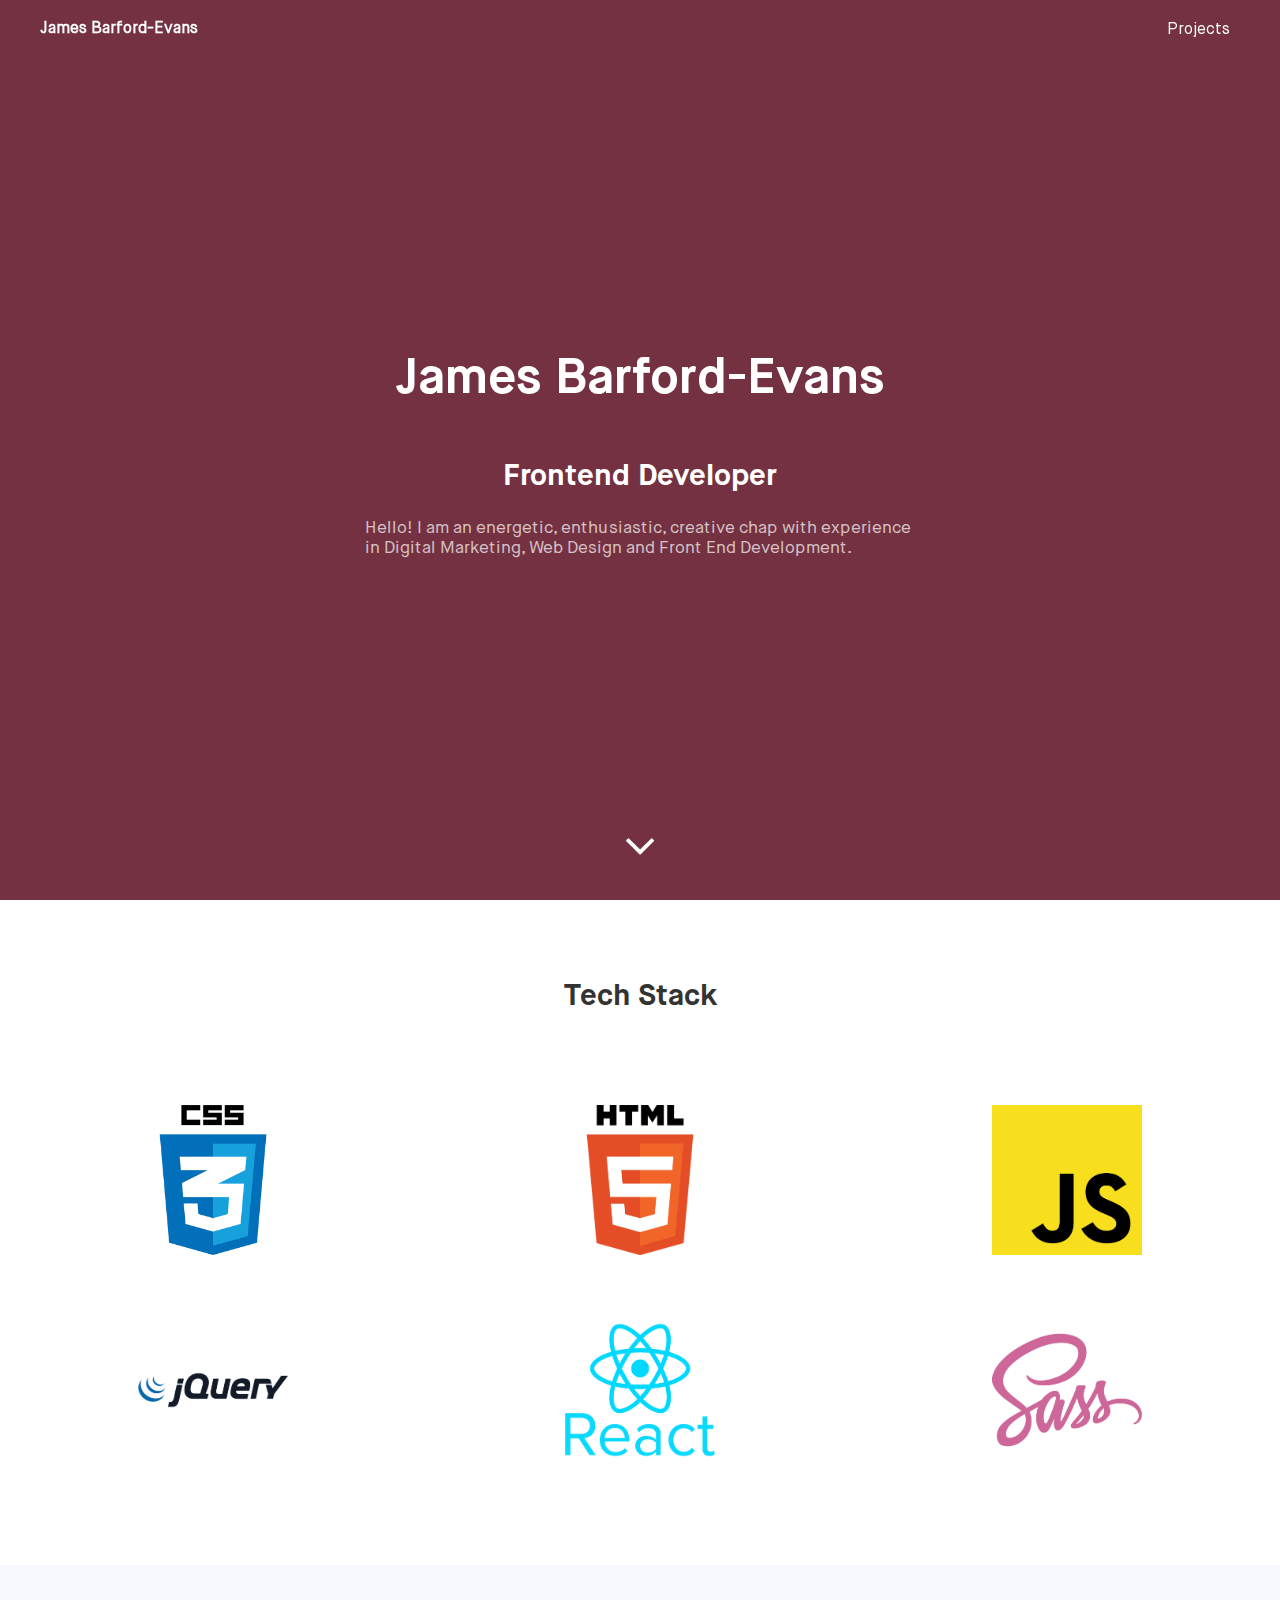
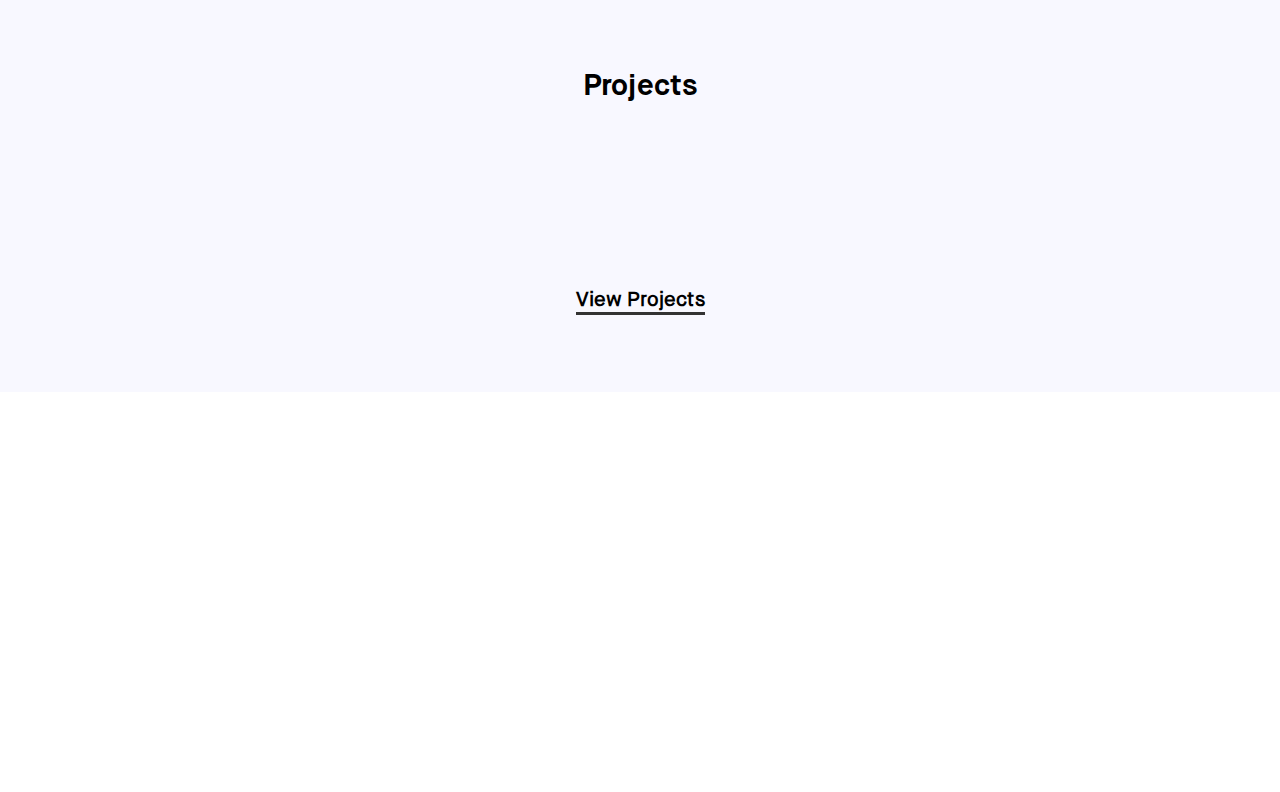
==== commit a7ed9cec: "fixed files" ====
--- a/index.html
+++ b/index.html
@@ -1 +1 @@
-<!DOCTYPE html><html lang="en"><head><meta charset="utf-8"><meta name="viewport" content="width=device-width,initial-scale=1,shrink-to-fit=no"><meta name="theme-color" content="#000000"><link rel="manifest" href="/manifest.json"><link rel="shortcut icon" href="/favicon.png"><title>James Barford-Evans | Portfolio</title><link href="/static/css/main.f83c3c7a.css" rel="stylesheet"></head><body><noscript>You need to enable JavaScript to run this app.</noscript><div id="root"></div><script type="text/javascript" src="/static/js/main.38196ab0.js"></script></body></html>+<!DOCTYPE html><html lang="en"><head><meta charset="utf-8"><meta name="viewport" content="width=device-width,initial-scale=1,shrink-to-fit=no"><meta name="theme-color" content="#000000"><link rel="manifest" href="/manifest.json"><link rel="shortcut icon" href="/favicon.png"><title>James Barford-Evans | Portfolio</title><link href="/static/css/main.f83c3c7a.css" rel="stylesheet"></head><body><noscript>You need to enable JavaScript to run this app.</noscript><div id="root"></div><script type="text/javascript" src="/static/js/main.3a10af51.js"></script></body></html>